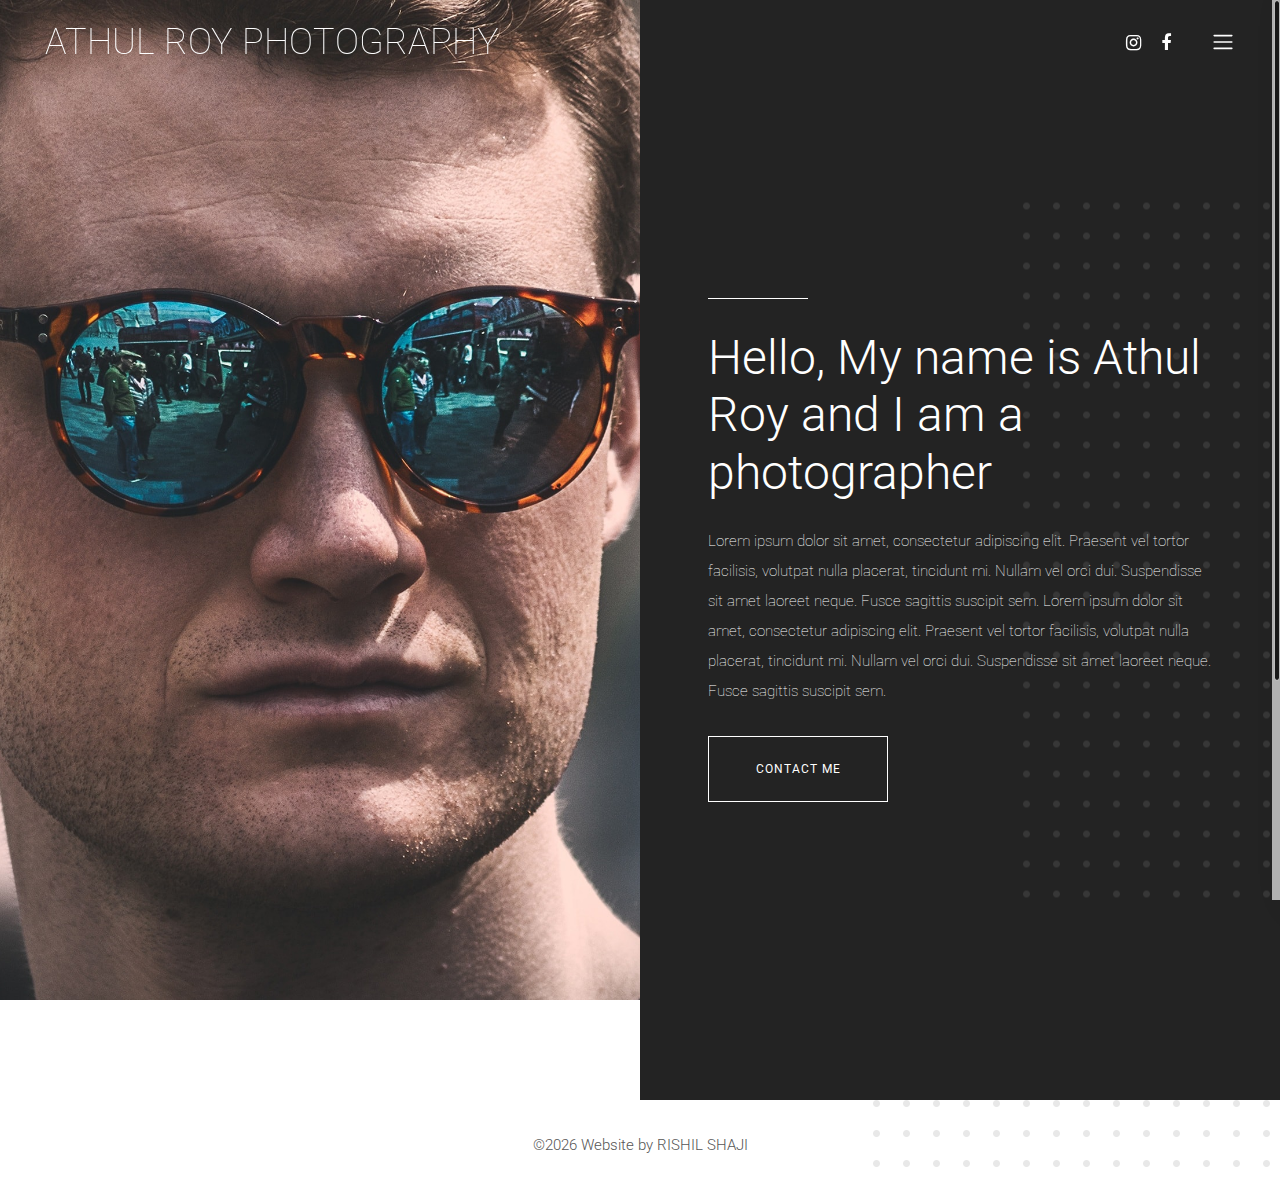
==== about-me.html @ 59db401e "first commit" ====
<!DOCTYPE html>
<html lang="en">

<head>
    <meta charset="UTF-8">
    <meta name="description" content="">
    <meta http-equiv="X-UA-Compatible" content="IE=edge">
    <meta name="viewport" content="width=device-width, initial-scale=1, shrink-to-fit=no">
    <!-- The above 4 meta tags *must* come first in the head; any other head content must come *after* these tags -->

    <!-- Title  -->
    <title>ATHUL ROY PHOTOGRAPHY</title>

    <!-- Favicon  -->
    <link rel="icon" href="img/core-img/favicon.ico">

    <!-- Style CSS -->
    <link rel="stylesheet" href="style.css">

</head>

<body>
    <!-- Preloader Start -->
    <div id="preloader">
        <div class="preload-content">
            <div id="sonar-load"></div>
        </div>
    </div>
    <!-- Preloader End -->

    <!-- ***** Main Menu Area Start ***** -->
    <div class="mainMenu d-flex align-items-center justify-content-between">
        <!-- Close Icon -->
        <div class="closeIcon">
            <i class="ti-close" aria-hidden="true"></i>
        </div>
        <!-- Logo Area -->
        <div class="logo-area">
            <a href="index.html">ATHUL ROY PHOTOGRAPHY</a>
        </div>
        <!-- Nav -->
        <div class="sonarNav">
            <nav>
                <ul>
                    <li class="nav-item active">
                        <a class="nav-link" href="index.html">Home</a>
                    </li>
                    <li class="nav-item">
                        <a class="nav-link" href="about-me.html">About Me</a>
                    </li>
                    <li class="nav-item">
                        <a class="nav-link" href="services.html">Services</a>
                    </li>
                    <li class="nav-item">
                        <a class="nav-link" href="portfolio.html">Portfolio</a>
                    </li>
                    <li class="nav-item">
                        <a class="nav-link" href="contact.html">Contact</a>
                    </li>
                </ul>
            </nav>
        </div>
        <!-- Copwrite Text -->
        <div class="copywrite-text">
            <p>
                &copy;<script>document.write(new Date().getFullYear());</script> Website by <a href="https://www.instagram.com/rishilshaji/" target="_blank">RISHIL SHAJI</a>
</p>
        </div>
    </div>
    <!-- ***** Main Menu Area End ***** -->

    <!-- ***** Header Area Start ***** -->
    <header class="header-area">
        <div class="container-fluid">
            <div class="row">
                <div class="col-12">
                    <div class="menu-area d-flex justify-content-between">
                        <!-- Logo Area  -->
                        <div class="logo-area">
                            <a href="index.html">ATHUL ROY PHOTOGRAPHY</a>
                        </div>

                        <div class="menu-content-area d-flex align-items-center">
                            <!-- Header Social Area -->
                            <div class="header-social-area d-flex align-items-center">
                                <a href="#" data-toggle="tooltip" data-placement="bottom" title="Instagram"><i class="fa fa-instagram" aria-hidden="true"></i></a>
                                <a href="#" data-toggle="tooltip" data-placement="bottom" title="Facebook"><i class="fa fa-facebook" aria-hidden="true"></i></a>
                            </div>
                            <!-- Menu Icon -->
                            <span class="navbar-toggler-icon" id="menuIcon"></span>
                        </div>
                    </div>
                </div>
            </div>
        </div>
    </header>
    <!-- ***** Header Area End ***** -->

    <!-- ***** Hero Area Start ***** -->
    <div class="hero-area d-flex align-items-center">
        <!-- Back End Content -->
        <div class="backEnd-content">
            <img class="dots" src="img/core-img/dots.png" alt="">
        </div>

        <!-- Hero Thumbnail -->
        <div class="hero-thumbnail aboutUs equalize bg-img" style="background-image: url(img/bg-img/about.jpg);"></div>
        
        <!-- Hero Content -->
        <div class="hero-content aboutUs equalize">
            <div class="container-fluid h-100">
                <div class="row h-100 align-items-center justify-content-center">
                    <div class="col-12 col-md-10">
                        <div class="line"></div>
                        <h2>Hello, My name is Athul Roy  and I am a photographer</h2>
                        <p>Lorem ipsum dolor sit amet, consectetur adipiscing elit. Praesent vel tortor facilisis, volutpat nulla placerat, tincidunt mi. Nullam vel orci dui. Suspendisse sit amet laoreet neque. Fusce sagittis suscipit sem. Lorem ipsum dolor sit amet, consectetur adipiscing elit. Praesent vel tortor facilisis, volutpat nulla placerat, tincidunt mi. Nullam vel orci dui. Suspendisse sit amet laoreet neque. Fusce sagittis suscipit sem.</p>
                        <a href="#" class="btn sonar-btn white-btn">contact me</a>
                    </div>
                </div>
            </div>
        </div>
    </div>
    <!-- ***** Hero Area End ***** -->

    <!-- ***** Footer Area Start ***** -->
    <footer class="footer-area">
        <!-- back end content -->
        <div class="backEnd-content">
            <img class="dots" src="img/core-img/dots.png" alt="">
        </div>

        <div class="container">
            <div class="row">
                <div class="col-12">
                    <!-- Copywrite Text -->
                    <div class="copywrite-text">
                        <p>
                            &copy;<script>document.write(new Date().getFullYear());</script> Website by <a href="https://www.instagram.com/rishilshaji/" target="_blank">RISHIL SHAJI</a>
</p>
                    </div>
                </div>
            </div>
        </div>
    </footer>
    <!-- ***** Footer Area End ***** -->

    <!-- jQuery (Necessary for All JavaScript Plugins) -->
    <script src="js/jquery/jquery-2.2.4.min.js"></script>
    <!-- Popper js -->
    <script src="js/popper.min.js"></script>
    <!-- Bootstrap js -->
    <script src="js/bootstrap.min.js"></script>
    <!-- Plugins js -->
    <script src="js/plugins.js"></script>
    <!-- Active js -->
    <script src="js/active.js"></script>

</body>

</html>
---- style.css ----
/* [ -- Master Stylesheet -- ] */
/* ----------------------------------------------------------
:: Template Name: Sonar - Photography Template
:: Author: Colorlib
:: Author URL: https://colorlib.com
:: Version: 1.0
:: Created: March 09, 2018
:: Last Updated: March 09, 2018
---------------------------------------------------------- */
/* Variables */
/* mixin */
/* :: Import Fonts */
@import url("https://fonts.googleapis.com/css?family=Roboto:100,300,400,500,700");
/* :: Import All CSS */
@import url(css/bootstrap.min.css);
@import url(css/animate.css);
@import url(css/owl.carousel.css);
@import url(css/magnific-popup.css);
@import url(css/font-awesome.min.css);
@import url(css/themify-icons.css);
/* :: Base CSS */
* {
  margin: 0;
  padding: 0; }

body {
  font-family: "Roboto", sans-serif; }

h1,
h2,
h3,
h4,
h5,
h6 {
  color: #2f2f2f;
  font-weight: 300; }

p {
  color: #565656;
  font-size: 15px;
  line-height: 2;
  font-weight: 100; }

a {
  -webkit-transition-duration: 500ms;
  transition-duration: 500ms;
  text-decoration: none;
  outline: none;
  font-size: 14px;
  font-weight: 700; }
  a:hover, a:focus {
    -webkit-transition-duration: 500ms;
    transition-duration: 500ms;
    text-decoration: none;
    outline: none;
    font-size: 12px;
    font-weight: 400; }

#preloader {
  display: -webkit-box;
  display: -ms-flexbox;
  display: flex;
  -webkit-box-align: center;
  -ms-flex-align: center;
  -ms-grid-row-align: center;
  align-items: center;
  -webkit-box-pack: center;
  -ms-flex-pack: center;
  justify-content: center;
  background-color: #232323;
  position: fixed;
  width: 100%;
  height: 100%;
  z-index: 1000000; }

#sonar-load {
  width: 70px;
  height: 70px;
  border-radius: 50%;
  border: 3px;
  border-style: solid;
  border-color: transparent;
  border-top-color: #f8f5f5;
  -webkit-animation: sonar 2400ms linear infinite;
  animation: sonar 2400ms linear infinite;
  z-index: 999; }
  #sonar-load:before {
    content: "";
    position: absolute;
    top: 7.5px;
    left: 7.5px;
    right: 7.5px;
    bottom: 7.5px;
    border-radius: 50%;
    border: 3px;
    border-style: solid;
    border-color: transparent;
    border-top-color: #f8f5f5;
    -webkit-animation: sonar 2700ms linear infinite;
    animation: sonar 2700ms linear infinite; }
  #sonar-load:after {
    content: "";
    position: absolute;
    top: 20px;
    left: 20px;
    right: 20px;
    bottom: 20px;
    border-radius: 50%;
    border: 3px;
    border-style: solid;
    border-color: transparent;
    border-top-color: #f8f5f5;
    -webkit-animation: sonar 1800ms linear infinite;
    animation: sonar 1800ms linear infinite; }

@-webkit-keyframes sonar {
  0% {
    -webkit-transform: rotate(0deg);
    transform: rotate(0deg); }
  100% {
    -webkit-transform: rotate(360deg);
    transform: rotate(360deg); } }
@keyframes sonar {
  0% {
    -webkit-transform: rotate(0deg);
    transform: rotate(0deg); }
  100% {
    -webkit-transform: rotate(360deg);
    transform: rotate(360deg); } }
ul,
ol {
  margin: 0; }
  ul li,
  ol li {
    list-style: none; }

img {
  height: auto;
  max-width: 100%; }

.sonar-table {
  display: table;
  z-index: 9;
  position: absolute;
  width: 100%;
  height: 100%;
  margin: 0; }

.sonar-table-cell {
  display: table-cell;
  vertical-align: middle; }

.mt-15 {
  margin-top: 15px; }

.mt-30 {
  margin-top: 30px; }

.mt-50 {
  margin-top: 50px; }

.mt-70 {
  margin-top: 70px; }

.mt-100 {
  margin-top: 100px; }

.mb-15 {
  margin-bottom: 15px; }

.mb-30 {
  margin-bottom: 30px; }

.mb-50 {
  margin-bottom: 50px; }

.ml-15 {
  margin-left: 15px; }

.ml-30 {
  margin-left: 30px; }

.mr-15 {
  margin-right: 15px; }

.mr-30 {
  margin-right: 30px; }

.mb-70 {
  margin-bottom: 70px; }

.mb-100 {
  margin-bottom: 100px; }

.mt-230 {
  margin-top: 230px; }
  @media only screen and (max-width: 767px) {
    .mt-230 {
      margin-top: 100px; } }

.bg-img {
  background-position: center center;
  background-size: cover;
  background-repeat: no-repeat; }

.bg-transparent {
  background-color: transparent; }

.font-bold {
  font-weight: 700; }

.font-light {
  font-weight: 300; }

.height-500 {
  height: 500px !important; }

.height-600 {
  height: 600px !important; }

.height-700 {
  height: 700px !important; }

.height-800 {
  height: 800px !important; }

.mfp-wrap {
  z-index: 100000; }

.mfp-image-holder .mfp-close,
.mfp-iframe-holder .mfp-close {
  color: #ffffff;
  right: -30px;
  padding-right: 0;
  width: 30px;
  height: 30px;
  line-height: 25px;
  text-align: center;
  border: 2px solid #ffffff;
  border-radius: 50%;
  top: 10px; }

#scrollUp {
  background-color: #232323;
  border-radius: 50%;
  bottom: 60px;
  right: 60px;
  box-shadow: 0 2px 6px 0 rgba(0, 0, 0, 0.3);
  color: #ffffff;
  font-size: 30px;
  height: 70px;
  text-align: center;
  width: 70px;
  line-height: 66px;
  -webkit-transition-duration: 500ms;
  transition-duration: 500ms; }
  #scrollUp:hover {
    background-color: #192a56; }
  @media only screen and (min-width: 768px) and (max-width: 991px) {
    #scrollUp {
      bottom: 30px;
      right: 30px;
      height: 50px;
      width: 50px;
      line-height: 46px; } }
  @media only screen and (max-width: 767px) {
    #scrollUp {
      bottom: 30px;
      right: 30px;
      height: 50px;
      width: 50px;
      line-height: 46px; } }

.section-padding-100 {
  padding: 100px 0; }

.section-padding-50 {
  padding: 50px 0; }

.section-padding-50-0 {
  padding: 50px 0 0 0; }

.section-padding-100-70 {
  padding: 100px 0 70px; }

.section-padding-100-50 {
  padding: 100px 0 50px; }

.section-padding-100-0 {
  padding: 100px 0 0; }

.section-padding-0-100 {
  padding: 0 0 100px; }

.section-padding-100-20 {
  padding: 100px 0 20px 0; }

.bg-gray {
  background-color: #f8f5f5; }

.nicescroll-rails {
  z-index: 999999 !important; }

.section-heading {
  text-align: center;
  margin-bottom: 80px;
  position: relative;
  z-index: 1; }
  .section-heading .line {
    width: 100px;
    height: 1px;
    background-color: #232323;
    margin-bottom: 30px;
    display: block; }
  .section-heading h2 {
    font-size: 48px;
    margin-bottom: 0;
    font-weight: 100;
    line-height: 1.5; }
    .section-heading h2 span {
      font-weight: 400; }
    @media only screen and (min-width: 768px) and (max-width: 991px) {
      .section-heading h2 {
        font-size: 36px; } }
    @media only screen and (max-width: 767px) {
      .section-heading h2 {
        font-size: 30px; } }

.sonar-btn {
  position: relative;
  z-index: 1;
  min-width: 180px;
  height: 66px;
  border: 1px solid;
  border-color: #2f2f2f;
  text-transform: uppercase;
  color: #2f2f2f;
  font-size: 12px;
  letter-spacing: 1px;
  border-radius: 0;
  line-height: 64px;
  padding: 0;
  background-color: #ffffff; }
  .sonar-btn:hover, .sonar-btn:focus {
    background-color: #2f2f2f;
    font-size: 12px;
    color: #ffffff; }
  .sonar-btn.white-btn {
    border-color: #ffffff;
    color: #ffffff;
    background-color: transparent; }
    .sonar-btn.white-btn:hover, .sonar-btn.white-btn:focus {
      background-color: #ffffff;
      color: #2f2f2f; }
  .sonar-btn.btn-2 {
    background-color: #2f2f2f;
    font-size: 12px;
    color: #ffffff; }
  .sonar-btn.btn-3 {
    background-color: #232323;
    color: #ffffff; }
    .sonar-btn.btn-3::before {
      position: absolute;
      width: 100%;
      height: 100%;
      background-color: transparent;
      border: 1px solid;
      border-color: #232323;
      right: -6px;
      bottom: -6px;
      content: '';
      z-index: -100; }
    .sonar-btn.btn-3:hover, .sonar-btn.btn-3:focus {
      background-color: #232323;
      color: #ffffff; }

.bg-overlay {
  position: relative;
  z-index: 1; }
  .bg-overlay::after {
    position: absolute;
    z-index: -1;
    top: 0;
    left: 0;
    width: 100%;
    height: 100%;
    background-color: #2f2f2f;
    opacity: 0.85;
    content: ''; }

.bg-overlay-black {
  position: relative;
  z-index: 1; }
  .bg-overlay-black::after {
    position: absolute;
    z-index: 1;
    top: 0;
    left: 0;
    width: 100%;
    height: 100%;
    background-color: #000;
    opacity: 0.85;
    content: ''; }

.bg-overlay-white {
  position: relative;
  z-index: 1; }
  .bg-overlay-white::after {
    position: absolute;
    z-index: -2;
    top: 0;
    left: 0;
    width: 100%;
    height: 100%;
    background-color: rgba(230, 241, 255, 0.5);
    content: ''; }

.slide-background-overlay {
  position: relative;
  z-index: 1;
  bottom: 0;
  left: 0;
  width: 100%;
  height: 60%; }
  .slide-background-overlay::after {
    content: '';
    position: absolute;
    height: 60%;
    width: 100%;
    z-index: -1;
    bottom: 0;
    left: 0;
    background: rgba(0, 0, 0, 0.9);
    background: -webkit-linear-gradient(bottom, rgba(0, 0, 0, 0.9) 0%, rgba(0, 0, 0, 0.1) 90%, rgba(0, 0, 0, 0) 100%);
    background: linear-gradient(to top, rgba(0, 0, 0, 0.9) 0%, rgba(0, 0, 0, 0.1) 90%, rgba(0, 0, 0, 0) 100%); }

.grids {
  position: fixed;
  width: 100%;
  height: 100%;
  z-index: -1; }
  .grids div {
    width: 1px;
    height: 100%;
    background-color: #e0e3e4; }
    .grids div:nth-child(5) {
      background-color: #bababa; }
    .grids div:first-child, .grids div:last-child {
      background-color: transparent; }

/* :: Header Area CSS */
.header-area {
  position: fixed;
  z-index: 995;
  top: 0;
  left: 0;
  width: 100%;
  height: auto;
  -webkit-transition-duration: 500ms;
  transition-duration: 500ms;
  background-color: transparent;
  padding: 15px 30px; }
  .header-area .logo-area a {
    color: #ffffff;
    font-size: 36px;
    font-weight: 100; }
    @media only screen and (max-width: 767px) {
      .header-area .logo-area a {
        font-size: 24px; } }
  .header-area .menu-content-area .header-social-area {
    margin-right: 30px; }
    .header-area .menu-content-area .header-social-area a {
      font-size: 18px;
      padding: 0 10px;
      color: #ffffff; }
      @media only screen and (max-width: 767px) {
        .header-area .menu-content-area .header-social-area a {
          padding: 0 5px;
          font-size: 14px; } }
    @media only screen and (max-width: 767px) {
      .header-area .menu-content-area .header-social-area {
        margin-right: 15px; } }
  .header-area.sticky {
    background-color: #232323; }
  @media only screen and (max-width: 767px) {
    .header-area {
      padding: 10px 0; } }

.navbar-toggler-icon {
  background-image: url("data:image/svg+xml;charset=utf8,%3Csvg viewBox='0 0 30 30' xmlns='http://www.w3.org/2000/svg'%3E%3Cpath stroke='rgba(255, 255, 255, 1)' stroke-width='2' stroke-linecap='round' stroke-miterlimit='10' d='M4 7h22M4 15h22M4 23h22'/%3E%3C/svg%3E");
  cursor: pointer; }

.mainMenu {
  position: fixed;
  width: 480px;
  height: 100%;
  top: 0;
  right: -500px;
  background-color: #232323;
  z-index: 99999;
  text-align: center;
  -webkit-box-orient: vertical;
  -webkit-box-direction: normal;
  -ms-flex-direction: column;
  flex-direction: column;
  padding: 50px 15px;
  -webkit-transition-duration: 800ms;
  transition-duration: 800ms;
  box-shadow: 0 0 40px rgba(0, 0, 0, 0.2); }
  .mainMenu .closeIcon {
    position: absolute;
    right: 50px;
    top: 50px;
    z-index: 9;
    color: #ffffff;
    font-size: 20px;
    cursor: pointer;
    -webkit-transition-duration: 750ms;
    transition-duration: 750ms; }
    .mainMenu .closeIcon:hover {
      -webkit-transform: rotate(180deg);
      transform: rotate(180deg); }
    @media only screen and (max-width: 767px) {
      .mainMenu .closeIcon {
        right: 30px;
        top: 30px; } }
  .mainMenu .logo-area a {
    color: #ffffff;
    font-size: 30px;
    display: block;
    font-weight: 100; }
    @media only screen and (max-width: 767px) {
      .mainMenu .logo-area a {
        font-size: 24px; } }
  .mainMenu .copywrite-text p {
    margin-bottom: 0;
    color: #ffffff; }
    @media only screen and (max-width: 767px) {
      .mainMenu .copywrite-text p {
        font-size: 14px; } }
  .mainMenu .copywrite-text a {
    font-weight: 100;
    color: #ffffff; }
    .mainMenu .copywrite-text a:hover, .mainMenu .copywrite-text a:focus {
      font-size: 14px; }
  .mainMenu .nav-link {
    color: #ffffff;
    font-size: 18px;
    position: relative;
    z-index: 1;
    font-weight: 300;
    padding: 12px 15px; }
    @media only screen and (max-width: 767px) {
      .mainMenu .nav-link {
        font-size: 14px;
        padding: 10px; } }
    .mainMenu .nav-link::after {
      content: '';
      bottom: 0;
      width: 30px;
      height: 1px;
      background-color: rgba(255, 255, 255, 0.5);
      left: 50%;
      -webkit-transform: translateX(-50%);
      transform: translateX(-50%);
      position: absolute;
      z-index: 5;
      -webkit-transition-duration: 500ms;
      transition-duration: 500ms; }
    .mainMenu .nav-link:hover::after, .mainMenu .nav-link:focus::after {
      width: 70px;
      background-color: white; }
  @media only screen and (min-width: 992px) and (max-width: 1199px) {
    .mainMenu {
      padding: 30px 15px; } }
  @media only screen and (min-width: 768px) and (max-width: 991px) {
    .mainMenu {
      padding: 30px 15px; } }
  @media only screen and (max-width: 767px) {
    .mainMenu {
      padding: 15px;
      width: 300px; } }

/* :: Menu Open CSS */
.menu-open .mainMenu {
  right: 0; }

/* :: Hero Slides Area CSS */
.hero-slides .single-hero-slide {
  height: 950px;
  position: relative;
  z-index: 1;
  padding: 0 40px 100px;
  -webkit-transition-duration: 800ms;
  transition-duration: 800ms;
  overflow: visible;
  cursor: pointer; }
  .hero-slides .single-hero-slide .hero-slides-content {
    position: relative;
    z-index: 1;
    -webkit-transform: translateY(75%);
    transform: translateY(75%);
    -webkit-transition-duration: 800ms;
    transition-duration: 800ms;
    bottom: 0; }
    .hero-slides .single-hero-slide .hero-slides-content .line {
      width: 100px;
      height: 1px;
      background-color: #ffffff;
      margin-bottom: 30px;
      display: block; }
    .hero-slides .single-hero-slide .hero-slides-content h2 {
      color: #ffffff;
      font-weight: 100; }
    .hero-slides .single-hero-slide .hero-slides-content p {
      color: #ffffff;
      margin-bottom: 0;
      -webkit-transition-duration: 500ms;
      transition-duration: 500ms;
      margin-top: 140px; }
  .hero-slides .single-hero-slide:hover .hero-slides-content {
    -webkit-transform: translateY(0%);
    transform: translateY(0%); }
  .hero-slides .single-hero-slide:hover p {
    margin-top: 40px; }
  @media only screen and (min-width: 992px) and (max-width: 1199px) {
    .hero-slides .single-hero-slide {
      height: 800px; } }
  @media only screen and (min-width: 768px) and (max-width: 991px) {
    .hero-slides .single-hero-slide {
      height: 700px; } }
  @media only screen and (max-width: 767px) {
    .hero-slides .single-hero-slide {
      height: 550px; } }
.hero-slides .owl-dots {
  position: absolute;
  left: 50px;
  bottom: 50px; }
  .hero-slides .owl-dots .owl-dot {
    width: 8px;
    height: 8px;
    border: 1px solid #6a6a67;
    margin: 0 5px;
    border-radius: 50%;
    display: inline-block; }
    .hero-slides .owl-dots .owl-dot.active {
      border: 1px solid #ffffff;
      background-color: #ffffff; }

/* :: Portfolio Area CSS */
.portfolio-area {
  overflow-x: hidden; }
  .portfolio-area .portfolio-title h2 {
    font-size: 56px;
    text-align: center;
    font-weight: 100; }
    .portfolio-area .portfolio-title h2 span {
      font-weight: 400; }
    @media only screen and (min-width: 768px) and (max-width: 991px) {
      .portfolio-area .portfolio-title h2 {
        font-size: 36px; } }
    @media only screen and (max-width: 767px) {
      .portfolio-area .portfolio-title h2 {
        font-size: 30px; } }

.single-portfolio-item {
  position: relative;
  z-index: 1; }
  .single-portfolio-item .backend-content .dots {
    position: absolute;
    z-index: -1;
    top: -100px;
    left: -150px; }
  .single-portfolio-item .backend-content h2 {
    position: absolute;
    font-size: 230px;
    color: #f0f0f0;
    z-index: -10;
    top: -170px;
    right: 40%; }
    @media only screen and (min-width: 992px) and (max-width: 1199px) {
      .single-portfolio-item .backend-content h2 {
        font-size: 170px;
        top: -120px; } }
    @media only screen and (min-width: 768px) and (max-width: 991px) {
      .single-portfolio-item .backend-content h2 {
        font-size: 80px;
        top: -50px; } }
    @media only screen and (max-width: 767px) {
      .single-portfolio-item .backend-content h2 {
        font-size: 80px;
        top: -50px; } }
  .single-portfolio-item .portfolio-meta {
    padding-top: 30px; }
    .single-portfolio-item .portfolio-meta p {
      font-weight: 500;
      font-size: 14px;
      margin-bottom: 5px; }
    .single-portfolio-item .portfolio-meta h2 {
      font-size: 30px; }
      @media only screen and (max-width: 767px) {
        .single-portfolio-item .portfolio-meta h2 {
          font-size: 24px; } }
  .single-portfolio-item.portfolio-item-2 .backend-content .dots {
    position: absolute;
    z-index: -1;
    top: 0;
    left: auto;
    right: -150px; }
  .single-portfolio-item.portfolio-item-3 .backend-content .dots {
    top: 0;
    left: -200px;
    right: auto;
    -webkit-transform: rotate(90deg);
    transform: rotate(90deg); }
  .single-portfolio-item.portfolio-item-3 .backend-content h2 {
    top: -180px;
    left: 30%;
    right: auto; }
    @media only screen and (min-width: 992px) and (max-width: 1199px) {
      .single-portfolio-item.portfolio-item-3 .backend-content h2 {
        top: -130px; } }
    @media only screen and (min-width: 768px) and (max-width: 991px) {
      .single-portfolio-item.portfolio-item-3 .backend-content h2 {
        top: -90px;
        font-size: 100px; } }
    @media only screen and (max-width: 767px) {
      .single-portfolio-item.portfolio-item-3 .backend-content h2 {
        top: -70px; } }
  @media only screen and (max-width: 767px) {
    .single-portfolio-item.portfolio-item-3 {
      margin-bottom: 100px; } }
  .single-portfolio-item.portfolio-item-4 {
    top: -220px; }
    .single-portfolio-item.portfolio-item-4 .backend-content .dots {
      top: auto;
      bottom: -130px;
      left: 70%;
      right: auto;
      -webkit-transform: rotate(90deg);
      transform: rotate(90deg); }
    @media only screen and (max-width: 767px) {
      .single-portfolio-item.portfolio-item-4 {
        top: 0;
        margin-bottom: 100px; } }
  .single-portfolio-item.portfolio-item-5 {
    top: -450px;
    height: 0; }
    @media only screen and (max-width: 767px) {
      .single-portfolio-item.portfolio-item-5 {
        top: 0;
        height: auto;
        margin-bottom: 100px; } }
    @media only screen and (min-width: 768px) and (max-width: 991px) {
      .single-portfolio-item.portfolio-item-5 {
        top: -230px; } }
  .single-portfolio-item.portfolio-item-6 {
    top: 0;
    height: 0; }
    @media only screen and (max-width: 767px) {
      .single-portfolio-item.portfolio-item-6 {
        height: auto;
        margin-bottom: 100px; } }
  .single-portfolio-item.portfolio-item-7 {
    margin-top: 50px; }
    .single-portfolio-item.portfolio-item-7 .backend-content .dots {
      position: absolute;
      z-index: -1;
      top: auto;
      bottom: 0;
      left: auto;
      right: -150px; }
    .single-portfolio-item.portfolio-item-7 .backend-content h2 {
      top: -180px;
      left: 30%;
      right: auto; }
      @media only screen and (min-width: 992px) and (max-width: 1199px) {
        .single-portfolio-item.portfolio-item-7 .backend-content h2 {
          top: -100px; } }
      @media only screen and (max-width: 767px) {
        .single-portfolio-item.portfolio-item-7 .backend-content h2 {
          top: -60px; } }

/* :: Call to Action Area CSS */
.call-to-action-content {
  text-align: center; }
  .call-to-action-content h2 {
    font-weight: 100;
    font-size: 72px;
    margin-bottom: 15px; }
    @media only screen and (min-width: 992px) and (max-width: 1199px) {
      .call-to-action-content h2 {
        font-size: 55px; } }
    @media only screen and (min-width: 768px) and (max-width: 991px) {
      .call-to-action-content h2 {
        font-size: 36px; } }
    @media only screen and (max-width: 767px) {
      .call-to-action-content h2 {
        font-size: 30px; } }
  .call-to-action-content h5 {
    font-size: 48px;
    margin-bottom: 0; }
    @media only screen and (min-width: 768px) and (max-width: 991px) {
      .call-to-action-content h5 {
        font-size: 30px; } }
    @media only screen and (max-width: 767px) {
      .call-to-action-content h5 {
        font-size: 24px; } }

.sonar-call-to-action-area {
  position: relative;
  z-index: 1;
  overflow: hidden; }
  .sonar-call-to-action-area .backEnd-content h2 {
    position: absolute;
    font-size: 230px;
    color: #f0f0f0;
    z-index: -1;
    top: -30px;
    left: -3%; }
    @media only screen and (min-width: 992px) and (max-width: 1199px) {
      .sonar-call-to-action-area .backEnd-content h2 {
        font-size: 170px;
        top: 0; } }
    @media only screen and (min-width: 768px) and (max-width: 991px) {
      .sonar-call-to-action-area .backEnd-content h2 {
        font-size: 150px;
        top: 0; } }
    @media only screen and (max-width: 767px) {
      .sonar-call-to-action-area .backEnd-content h2 {
        font-size: 100px; } }

/* :: Footer CSS */
.footer-area {
  position: relative;
  z-index: 1;
  overflow: hidden; }
  .footer-area .copywrite-text {
    padding: 30px;
    text-align: center; }
    .footer-area .copywrite-text p {
      font-weight: 300;
      margin-bottom: 0; }
    .footer-area .copywrite-text a {
      color: #565656;
      font-weight: 300;
      font-size: 15px; }
      .footer-area .copywrite-text a:hover, .footer-area .copywrite-text a:focus {
        font-size: 15px; }
  .footer-area .backEnd-content .dots {
    position: absolute;
    right: -50px;
    top: 0;
    z-index: -1; }
  .footer-area .backEnd-content h2 {
    position: absolute;
    font-size: 230px;
    color: #f0f0f0;
    z-index: -1;
    top: -50px;
    left: -50px; }
    @media only screen and (min-width: 992px) and (max-width: 1199px) {
      .footer-area .backEnd-content h2 {
        font-size: 170px; } }
    @media only screen and (min-width: 768px) and (max-width: 991px) {
      .footer-area .backEnd-content h2 {
        font-size: 120px;
        top: 0; } }
    @media only screen and (max-width: 767px) {
      .footer-area .backEnd-content h2 {
        font-size: 80px;
        top: 0;
        left: -30px; } }

/* :: Hero Area CSS */
.hero-area {
  background-color: #232323;
  position: relative;
  z-index: 1;
  overflow: hidden;
  -ms-flex-wrap: wrap;
  flex-wrap: wrap; }
  .hero-area .backEnd-content .dots {
    position: absolute;
    right: -200px;
    top: 50%;
    z-index: -2;
    opacity: 0.1;
    -webkit-transform: translateY(-50%);
    transform: translateY(-50%); }
  .hero-area .hero-thumbnail,
  .hero-area .hero-content {
    -webkit-box-flex: 0;
    -ms-flex: 0 0 50%;
    flex: 0 0 50%;
    min-width: 50%;
    position: relative;
    z-index: 1; }
    @media only screen and (max-width: 767px) {
      .hero-area .hero-thumbnail,
      .hero-area .hero-content {
        -webkit-box-flex: 0;
        -ms-flex: 0 0 100%;
        flex: 0 0 100%;
        min-width: 100%; } }
  .hero-area .hero-content {
    height: 880px;
    padding: 100px 0; }
    .hero-area .hero-content .line {
      width: 100px;
      height: 1px;
      background-color: #ffffff;
      margin-bottom: 30px;
      display: block; }
    .hero-area .hero-content h2 {
      color: #ffffff;
      font-size: 48px;
      margin-bottom: 25px; }
      @media only screen and (min-width: 992px) and (max-width: 1199px) {
        .hero-area .hero-content h2 {
          font-size: 40px; } }
      @media only screen and (min-width: 768px) and (max-width: 991px) {
        .hero-area .hero-content h2 {
          font-size: 30px; } }
      @media only screen and (max-width: 767px) {
        .hero-area .hero-content h2 {
          font-size: 30px; } }
    .hero-area .hero-content p {
      color: #ffffff;
      margin-bottom: 30px; }
    .hero-area .hero-content.aboutUs {
      height: 1100px; }
      @media only screen and (max-width: 767px) {
        .hero-area .hero-content.aboutUs {
          height: auto; } }
    @media only screen and (max-width: 767px) {
      .hero-area .hero-content {
        height: auto; } }
  .hero-area .hero-thumbnail.aboutUs::before {
    position: absolute;
    width: 100%;
    height: 100px;
    bottom: 0;
    left: 0;
    background-color: #ffffff;
    content: '';
    z-index: 1; }
    @media only screen and (max-width: 767px) {
      .hero-area .hero-thumbnail.aboutUs::before {
        display: none; } }
  @media only screen and (max-width: 767px) {
    .hero-area .hero-thumbnail {
      height: 400px; } }

/* :: Service Area CSS */
.single-services-area {
  position: relative;
  z-index: 1;
  margin-bottom: 50px; }
  .single-services-area img {
    margin-bottom: 20px; }
  .single-services-area h4 {
    font-size: 28px;
    margin-bottom: 40px; }
  .single-services-area p {
    margin-bottom: 0; }

/* :: Testimonials Area CSS */
.sonar-testimonials-area {
  position: relative;
  z-index: 1;
  padding: 70px 0;
  margin: 0 50px; }
  .sonar-testimonials-area::before {
    position: absolute;
    width: 20%;
    height: 100%;
    left: 0;
    top: 0;
    background-color: #ffffff;
    content: ''; }
  .sonar-testimonials-area .testimonial-content {
    padding: 100px 80px 100px 200px;
    position: relative;
    z-index: 1;
    left: -15px;
    box-shadow: -10px 10px 40px rgba(0, 0, 0, 0.15); }
    @media only screen and (min-width: 992px) and (max-width: 1199px) {
      .sonar-testimonials-area .testimonial-content {
        padding: 100px 80px 100px 130px; } }
    @media only screen and (max-width: 767px) {
      .sonar-testimonials-area .testimonial-content {
        padding: 50px 15px 50px 15px; } }
  .sonar-testimonials-area .single-tes-slide p {
    margin-bottom: 40px;
    font-style: italic; }
  .sonar-testimonials-area .single-tes-slide h6 {
    margin-bottom: 0;
    font-style: italic; }
  .sonar-testimonials-area .owl-dots {
    position: absolute;
    top: 0;
    left: -100px;
    z-index: 10;
    -webkit-transform: translateY(-50%);
    transform: translateY(-50%); }
    .sonar-testimonials-area .owl-dots .owl-dot {
      width: 8px;
      height: 8px;
      border: 1px solid #6a6a67;
      border-radius: 50%;
      margin: 8px 0;
      display: block; }
      .sonar-testimonials-area .owl-dots .owl-dot.active {
        border-color: #232323;
        background-color: #232323; }
    @media only screen and (min-width: 992px) and (max-width: 1199px) {
      .sonar-testimonials-area .owl-dots {
        top: 20%; } }
    @media only screen and (min-width: 768px) and (max-width: 991px) {
      .sonar-testimonials-area .owl-dots {
        top: 30%; } }
    @media only screen and (max-width: 767px) {
      .sonar-testimonials-area .owl-dots {
        display: none; } }
  @media only screen and (max-width: 767px) {
    .sonar-testimonials-area {
      margin: 0 15px; } }

/* :: Portfolio Area CSS */
.sonar-projects-area {
  position: relative;
  z-index: 1;
  padding: 100px 35px 50px; }
  .sonar-projects-area .single_gallery_item {
    position: relative;
    z-index: 1;
    margin-bottom: 50px; }
    .sonar-projects-area .single_gallery_item .gallery-content {
      padding-top: 30px; }
      .sonar-projects-area .single_gallery_item .gallery-content h4 {
        margin-bottom: 10px; }
        @media only screen and (max-width: 767px) {
          .sonar-projects-area .single_gallery_item .gallery-content h4 {
            font-size: 20px; } }
      .sonar-projects-area .single_gallery_item .gallery-content p {
        margin-bottom: 0; }

.sonar-portfolio-menu {
  position: absolute;
  bottom: 40px;
  right: 0;
  width: 50%;
  z-index: 100; }
  .sonar-portfolio-menu .btn {
    padding: 5px 0;
    border: none;
    border-bottom: 2px solid;
    border-color: transparent;
    background-color: transparent;
    color: #ffffff;
    border-radius: 0;
    margin: 0 20px; }
    .sonar-portfolio-menu .btn.active {
      border-color: #ffffff; }
    .sonar-portfolio-menu .btn:hover, .sonar-portfolio-menu .btn:focus {
      box-shadow: none; }
    @media only screen and (min-width: 992px) and (max-width: 1199px) {
      .sonar-portfolio-menu .btn {
        margin: 0 10px; } }
    @media only screen and (min-width: 768px) and (max-width: 991px) {
      .sonar-portfolio-menu .btn {
        margin: 0 5px;
        font-size: 14px; } }
    @media only screen and (max-width: 767px) {
      .sonar-portfolio-menu .btn {
        margin: 0 5px;
        font-size: 14px; } }
  @media only screen and (max-width: 767px) {
    .sonar-portfolio-menu {
      width: 100%;
      bottom: 20px; } }

/* :: Blog Area CSS */
.sonar-blog-area,
.sonar-contact-area {
  position: relative;
  z-index: 1;
  overflow: hidden; }
  .sonar-blog-area .backEnd-content .dots,
  .sonar-contact-area .backEnd-content .dots {
    position: absolute;
    top: -50px;
    right: -200px; }

.single-blog-area {
  position: relative;
  z-index: 1; }
  .single-blog-area .blog-post-thumbnail {
    position: relative;
    z-index: 1; }
    .single-blog-area .blog-post-thumbnail .post-date a {
      position: absolute;
      width: 45px;
      height: auto;
      padding: 15px 10px;
      background-color: #000;
      top: -20px;
      left: 25px;
      font-weight: 100;
      color: #ffffff;
      text-align: center;
      line-height: 2;
      font-size: 15px; }
      .single-blog-area .blog-post-thumbnail .post-date a:hover, .single-blog-area .blog-post-thumbnail .post-date a:focus {
        font-weight: 100;
        font-size: 15px; }
  .single-blog-area .post-content {
    padding-top: 60px; }
    .single-blog-area .post-content .headline {
      font-size: 28px;
      margin-bottom: 5px;
      font-weight: 300;
      color: #2f2f2f; }
      .single-blog-area .post-content .headline:hover, .single-blog-area .post-content .headline:focus {
        font-weight: 300; }
    .single-blog-area .post-content .post-meta {
      margin-bottom: 50px; }
      .single-blog-area .post-content .post-meta a {
        font-size: 12px;
        font-weight: 500;
        color: #2f2f2f; }
        .single-blog-area .post-content .post-meta a:hover, .single-blog-area .post-content .post-meta a:focus {
          font-size: 12px;
          font-weight: 500; }
    .single-blog-area .post-content p {
      margin-bottom: 0; }

.search-widget-area form {
  position: relative;
  z-index: 1; }
  .search-widget-area form input {
    width: 100%;
    height: 42px;
    font-size: 12px;
    font-style: italic;
    border: none;
    border-radius: 0;
    border-bottom: 2px solid #f3f4fa;
    padding: 0 15px;
    background-color: transparent; }
  .search-widget-area form button {
    width: 50px;
    height: 42px;
    background-color: #232323;
    color: #ffffff;
    font-size: 16px;
    border: none;
    position: absolute;
    top: 0;
    right: 0;
    z-index: 10; }

.sonar-catagories-widget-area h6 {
  margin-bottom: 15px; }
.sonar-catagories-widget-area .catagories-menu li a {
  padding: 10px 0 10px 40px;
  font-size: 12px;
  font-weight: 300;
  color: #565656;
  display: block; }

.latest-news-widget-area h6 {
  margin-bottom: 25px; }
.latest-news-widget-area .widget-single-blog-post {
  margin-bottom: 30px; }
  .latest-news-widget-area .widget-single-blog-post .widget-post-content a {
    font-size: 15px;
    color: #2f2f2f;
    margin-bottom: 5px;
    font-weight: 300; }
    .latest-news-widget-area .widget-single-blog-post .widget-post-content a:hover, .latest-news-widget-area .widget-single-blog-post .widget-post-content a:focus {
      font-size: 15px;
      font-weight: 300; }
  .latest-news-widget-area .widget-single-blog-post .widget-post-content p {
    font-size: 12px;
    margin-bottom: 0; }

/* :: Contact Area CSS */
.contact-form h2 {
  font-size: 72px;
  margin-bottom: 15px;
  font-weight: 100; }
  @media only screen and (min-width: 992px) and (max-width: 1199px) {
    .contact-form h2 {
      font-size: 55px; } }
  @media only screen and (min-width: 768px) and (max-width: 991px) {
    .contact-form h2 {
      font-size: 36px; } }
  @media only screen and (max-width: 767px) {
    .contact-form h2 {
      font-size: 30px; } }
.contact-form h4 {
  font-size: 48px;
  margin-bottom: 80px; }
  @media only screen and (min-width: 768px) and (max-width: 991px) {
    .contact-form h4 {
      font-size: 30px; } }
  @media only screen and (max-width: 767px) {
    .contact-form h4 {
      font-size: 24px; } }
.contact-form .form-group {
  margin-bottom: 30px; }
.contact-form .form-control {
  width: 100%;
  height: 60px;
  padding: 0 15px;
  border: none;
  border-bottom: 1px solid;
  border-color: #c0c0c0;
  border-radius: 0;
  font-size: 12px;
  font-style: italic;
  color: #2f2f2f;
  background-color: transparent; }
  .contact-form .form-control:focus, .contact-form .form-control:hover {
    box-shadow: none; }
.contact-form textarea {
  margin-bottom: 50px; }
  .contact-form textarea.form-control {
    height: 220px;
    padding: 15px; }

.map-area {
  position: relative;
  z-index: 1;
  margin: 0 50px; }
  .map-area #googleMap {
    width: 100%;
    height: 540px; }
    @media only screen and (max-width: 767px) {
      .map-area #googleMap {
        height: 400px; } }
  @media only screen and (max-width: 767px) {
    .map-area {
      margin: 0 20px; } }

.map-responsive {
        overflow: hidden;
        padding-bottom: 60%;
        position: relative;
        height: 0;
    }
    
.map-responsive iframe {
        left: 0;
        top: 0;
        height: 100%;
        width: 100%;
        position: absolute;
    }

/* :: About Area CSS */
.sonar-about-us-area {
  position: relative;
  z-index: 1;
  padding: 120px 0;
  overflow: hidden; }
  .sonar-about-us-area::after {
    content: "";
    width: 50%;
    height: 100%;
    top: 0;
    left: 0;
    background-color: #ffffff;
    position: absolute;
    z-index: -5; }
  .sonar-about-us-area.second-part {
    position: relative;
    padding: 120px 0; }
    .sonar-about-us-area.second-part::after {
      content: "";
      width: 50%;
      height: 100%;
      top: 0;
      left: auto;
      right: 0;
      background-color: #ffffff;
      position: absolute;
      z-index: -5; }
  .sonar-about-us-area .about-us-content {
    padding: 15px 100px 100px;
    margin-left: 100px; }
    @media only screen and (min-width: 992px) and (max-width: 1199px) {
      .sonar-about-us-area .about-us-content {
        padding: 15px 30px 100px;
        margin-left: 50px; } }
    @media only screen and (min-width: 768px) and (max-width: 991px) {
      .sonar-about-us-area .about-us-content {
        margin-left: 0; } }
    @media only screen and (max-width: 767px) {
      .sonar-about-us-area .about-us-content {
        margin-left: 0;
        padding: 15px 20px 100px; } }
  .sonar-about-us-area .backEnd-content h2 {
    position: absolute;
    font-size: 230px;
    color: #f0f0f0;
    z-index: -1;
    top: -130px;
    left: -10%; }
    @media only screen and (min-width: 992px) and (max-width: 1199px) {
      .sonar-about-us-area .backEnd-content h2 {
        font-size: 170px;
        top: -90px; } }
    @media only screen and (min-width: 768px) and (max-width: 991px) {
      .sonar-about-us-area .backEnd-content h2 {
        font-size: 100px;
        top: -30px;
        left: -5%; } }
    @media only screen and (max-width: 767px) {
      .sonar-about-us-area .backEnd-content h2 {
        font-size: 60px;
        top: 0; } }
  .sonar-about-us-area.second-part {
    overflow: hidden; }
    .sonar-about-us-area.second-part .about-us-content {
      padding: 100px;
      margin-left: 0;
      margin-right: 100px; }
      @media only screen and (min-width: 992px) and (max-width: 1199px) {
        .sonar-about-us-area.second-part .about-us-content {
          margin-right: 0; } }
      @media only screen and (min-width: 768px) and (max-width: 991px) {
        .sonar-about-us-area.second-part .about-us-content {
          margin-right: 0; } }
      @media only screen and (max-width: 767px) {
        .sonar-about-us-area.second-part .about-us-content {
          margin-right: 0;
          padding: 100px 20px 70px; } }
    .sonar-about-us-area.second-part .backEnd-content h2 {
      top: -100px;
      left: auto;
      right: -50px; }
      @media only screen and (min-width: 768px) and (max-width: 991px) {
        .sonar-about-us-area.second-part .backEnd-content h2 {
          font-size: 100px;
          top: 0;
          left: auto;
          right: 0; } }

/* :: Shortcode Area CSS */
.elements-title h2 {
  text-transform: capitalize;
  font-size: 48px;
  margin-bottom: 100px; }
  @media only screen and (min-width: 768px) and (max-width: 991px) {
    .elements-title h2 {
      font-size: 30px; } }
  @media only screen and (max-width: 767px) {
    .elements-title h2 {
      font-size: 28px; } }

/* Accordians */
.single-accordion.panel {
  background-color: #ffffff;
  border: 0 solid transparent;
  border-radius: 4px;
  box-shadow: 0 0 0 transparent;
  margin-bottom: 15px; }
.single-accordion:last-of-type {
  margin-bottom: 0; }
.single-accordion h6 {
  margin-bottom: 0;
  text-transform: uppercase; }
  .single-accordion h6 a {
    background-color: #1d1d1d;
    border-radius: 0;
    color: #ffffff;
    display: block;
    margin: 0;
    padding: 20px 60px 20px 20px;
    position: relative;
    font-size: 14px;
    text-transform: capitalize;
    font-weight: 500; }
    .single-accordion h6 a span {
      font-size: 10px;
      position: absolute;
      right: 20px;
      text-align: center;
      top: 24px; }
      .single-accordion h6 a span.accor-open {
        opacity: 0;
        -ms-filter: "progid:DXImageTransform.Microsoft.Alpha(Opacity=0)";
        filter: alpha(opacity=0); }
    .single-accordion h6 a.collapsed {
      background-color: #2f2f2f;
      color: #ffffff; }
      .single-accordion h6 a.collapsed span.accor-close {
        opacity: 0;
        -ms-filter: "progid:DXImageTransform.Microsoft.Alpha(Opacity=0)";
        filter: alpha(opacity=0); }
      .single-accordion h6 a.collapsed span.accor-open {
        opacity: 1;
        -ms-filter: "progid:DXImageTransform.Microsoft.Alpha(Opacity=100)";
        filter: alpha(opacity=100); }
.single-accordion .accordion-content {
  border-top: 0 solid transparent;
  box-shadow: none; }
  .single-accordion .accordion-content p {
    padding: 20px 15px 5px;
    margin-bottom: 0; }

/* Cool Facts CSS */
.single-cool-fact-area {
  text-align: center; }
  .single-cool-fact-area i {
    font-size: 100px;
    color: #2f2f2f;
    margin-bottom: 30px;
    display: block; }
  .single-cool-fact-area img {
    margin-bottom: 30px; }
  .single-cool-fact-area h2 {
    font-size: 48px;
    margin-bottom: 5px; }
  .single-cool-fact-area p {
    margin-bottom: 0; }

/* Barfiller */
.single_progress_bar {
  margin-bottom: 20px; }
  .single_progress_bar:last-of-type {
    margin-bottom: 0; }
  .single_progress_bar p {
    margin-bottom: 0; }
  .single_progress_bar .barfiller {
    background-color: #e0e0e0;
    border: none;
    border-radius: 0;
    box-shadow: none;
    height: 2px;
    margin-bottom: 5px;
    position: relative;
    width: 100%; }
    .single_progress_bar .barfiller .fill {
      display: block;
      position: relative;
      width: 0px;
      height: 100%;
      background-color: #1d1d1d;
      z-index: 1; }
    .single_progress_bar .barfiller .tip {
      margin-top: 10px;
      font-size: 14px;
      left: 0px;
      position: absolute;
      z-index: 2;
      background-color: #1d1d1d;
      color: #ffffff;
      width: 60px;
      height: 32px;
      text-align: center;
      line-height: 32px; }
    .single_progress_bar .barfiller .tipWrap {
      display: none; }

.single-pie-bar p {
  margin-bottom: 0;
  font-weight: 300;
  color: #2f2f2f; }
@media only screen and (max-width: 767px) {
  .single-pie-bar {
    margin-bottom: 30px; } }

/* The end */

/*# sourceMappingURL=style.css.map */
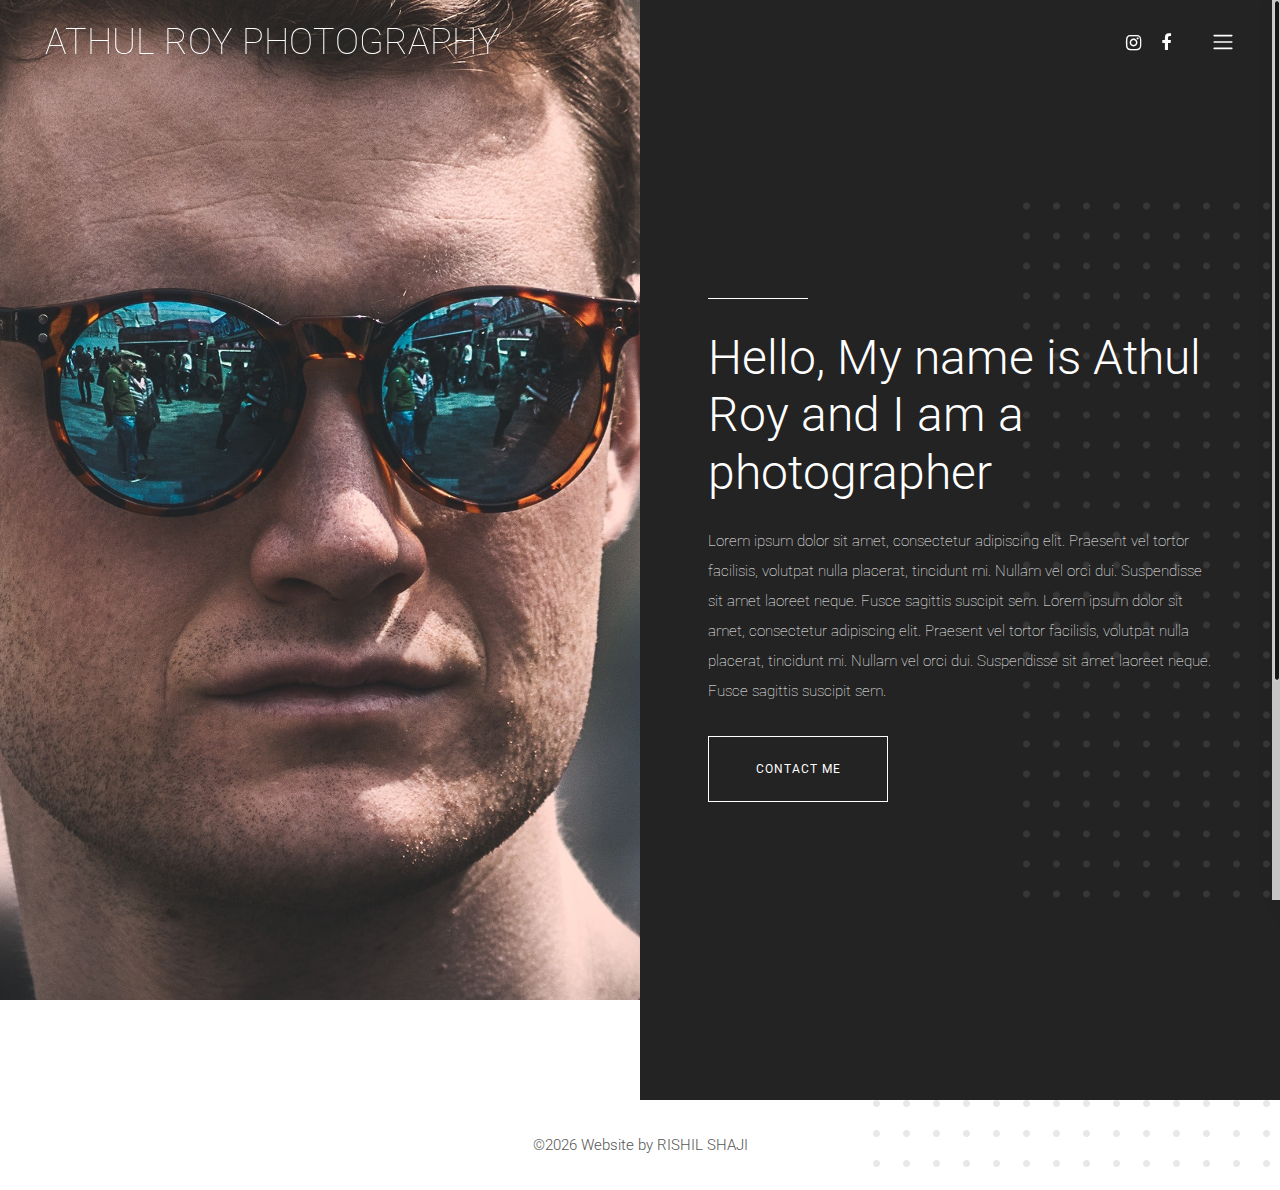
==== commit b1a6f039: "first commit" ====
--- a/about-me.html
+++ b/about-me.html
@@ -1,160 +1,160 @@
-<!DOCTYPE html>
-<html lang="en">
-
-<head>
-    <meta charset="UTF-8">
-    <meta name="description" content="">
-    <meta http-equiv="X-UA-Compatible" content="IE=edge">
-    <meta name="viewport" content="width=device-width, initial-scale=1, shrink-to-fit=no">
-    <!-- The above 4 meta tags *must* come first in the head; any other head content must come *after* these tags -->
-
-    <!-- Title  -->
-    <title>ATHUL ROY PHOTOGRAPHY</title>
-
-    <!-- Favicon  -->
-    <link rel="icon" href="img/core-img/favicon.ico">
-
-    <!-- Style CSS -->
-    <link rel="stylesheet" href="style.css">
-
-</head>
-
-<body>
-    <!-- Preloader Start -->
-    <div id="preloader">
-        <div class="preload-content">
-            <div id="sonar-load"></div>
-        </div>
-    </div>
-    <!-- Preloader End -->
-
-    <!-- ***** Main Menu Area Start ***** -->
-    <div class="mainMenu d-flex align-items-center justify-content-between">
-        <!-- Close Icon -->
-        <div class="closeIcon">
-            <i class="ti-close" aria-hidden="true"></i>
-        </div>
-        <!-- Logo Area -->
-        <div class="logo-area">
-            <a href="index.html">ATHUL ROY PHOTOGRAPHY</a>
-        </div>
-        <!-- Nav -->
-        <div class="sonarNav">
-            <nav>
-                <ul>
-                    <li class="nav-item active">
-                        <a class="nav-link" href="index.html">Home</a>
-                    </li>
-                    <li class="nav-item">
-                        <a class="nav-link" href="about-me.html">About Me</a>
-                    </li>
-                    <li class="nav-item">
-                        <a class="nav-link" href="services.html">Services</a>
-                    </li>
-                    <li class="nav-item">
-                        <a class="nav-link" href="portfolio.html">Portfolio</a>
-                    </li>
-                    <li class="nav-item">
-                        <a class="nav-link" href="contact.html">Contact</a>
-                    </li>
-                </ul>
-            </nav>
-        </div>
-        <!-- Copwrite Text -->
-        <div class="copywrite-text">
-            <p>
-                &copy;<script>document.write(new Date().getFullYear());</script> Website by <a href="https://www.instagram.com/rishilshaji/" target="_blank">RISHIL SHAJI</a>
-</p>
-        </div>
-    </div>
-    <!-- ***** Main Menu Area End ***** -->
-
-    <!-- ***** Header Area Start ***** -->
-    <header class="header-area">
-        <div class="container-fluid">
-            <div class="row">
-                <div class="col-12">
-                    <div class="menu-area d-flex justify-content-between">
-                        <!-- Logo Area  -->
-                        <div class="logo-area">
-                            <a href="index.html">ATHUL ROY PHOTOGRAPHY</a>
-                        </div>
-
-                        <div class="menu-content-area d-flex align-items-center">
-                            <!-- Header Social Area -->
-                            <div class="header-social-area d-flex align-items-center">
-                                <a href="#" data-toggle="tooltip" data-placement="bottom" title="Instagram"><i class="fa fa-instagram" aria-hidden="true"></i></a>
-                                <a href="#" data-toggle="tooltip" data-placement="bottom" title="Facebook"><i class="fa fa-facebook" aria-hidden="true"></i></a>
-                            </div>
-                            <!-- Menu Icon -->
-                            <span class="navbar-toggler-icon" id="menuIcon"></span>
-                        </div>
-                    </div>
-                </div>
-            </div>
-        </div>
-    </header>
-    <!-- ***** Header Area End ***** -->
-
-    <!-- ***** Hero Area Start ***** -->
-    <div class="hero-area d-flex align-items-center">
-        <!-- Back End Content -->
-        <div class="backEnd-content">
-            <img class="dots" src="img/core-img/dots.png" alt="">
-        </div>
-
-        <!-- Hero Thumbnail -->
-        <div class="hero-thumbnail aboutUs equalize bg-img" style="background-image: url(img/bg-img/about.jpg);"></div>
-        
-        <!-- Hero Content -->
-        <div class="hero-content aboutUs equalize">
-            <div class="container-fluid h-100">
-                <div class="row h-100 align-items-center justify-content-center">
-                    <div class="col-12 col-md-10">
-                        <div class="line"></div>
-                        <h2>Hello, My name is Athul Roy  and I am a photographer</h2>
-                        <p>Lorem ipsum dolor sit amet, consectetur adipiscing elit. Praesent vel tortor facilisis, volutpat nulla placerat, tincidunt mi. Nullam vel orci dui. Suspendisse sit amet laoreet neque. Fusce sagittis suscipit sem. Lorem ipsum dolor sit amet, consectetur adipiscing elit. Praesent vel tortor facilisis, volutpat nulla placerat, tincidunt mi. Nullam vel orci dui. Suspendisse sit amet laoreet neque. Fusce sagittis suscipit sem.</p>
-                        <a href="#" class="btn sonar-btn white-btn">contact me</a>
-                    </div>
-                </div>
-            </div>
-        </div>
-    </div>
-    <!-- ***** Hero Area End ***** -->
-
-    <!-- ***** Footer Area Start ***** -->
-    <footer class="footer-area">
-        <!-- back end content -->
-        <div class="backEnd-content">
-            <img class="dots" src="img/core-img/dots.png" alt="">
-        </div>
-
-        <div class="container">
-            <div class="row">
-                <div class="col-12">
-                    <!-- Copywrite Text -->
-                    <div class="copywrite-text">
-                        <p>
-                            &copy;<script>document.write(new Date().getFullYear());</script> Website by <a href="https://www.instagram.com/rishilshaji/" target="_blank">RISHIL SHAJI</a>
-</p>
-                    </div>
-                </div>
-            </div>
-        </div>
-    </footer>
-    <!-- ***** Footer Area End ***** -->
-
-    <!-- jQuery (Necessary for All JavaScript Plugins) -->
-    <script src="js/jquery/jquery-2.2.4.min.js"></script>
-    <!-- Popper js -->
-    <script src="js/popper.min.js"></script>
-    <!-- Bootstrap js -->
-    <script src="js/bootstrap.min.js"></script>
-    <!-- Plugins js -->
-    <script src="js/plugins.js"></script>
-    <!-- Active js -->
-    <script src="js/active.js"></script>
-
-</body>
-
+<!DOCTYPE html>
+<html lang="en">
+
+<head>
+    <meta charset="UTF-8">
+    <meta name="description" content="">
+    <meta http-equiv="X-UA-Compatible" content="IE=edge">
+    <meta name="viewport" content="width=device-width, initial-scale=1, shrink-to-fit=no">
+    <!-- The above 4 meta tags *must* come first in the head; any other head content must come *after* these tags -->
+
+    <!-- Title  -->
+    <title>ATHUL ROY PHOTOGRAPHY</title>
+
+    <!-- Favicon  -->
+    <link rel="icon" href="img/core-img/favicon.ico">
+
+    <!-- Style CSS -->
+    <link rel="stylesheet" href="style.css">
+
+</head>
+
+<body>
+    <!-- Preloader Start -->
+    <div id="preloader">
+        <div class="preload-content">
+            <div id="sonar-load"></div>
+        </div>
+    </div>
+    <!-- Preloader End -->
+
+    <!-- ***** Main Menu Area Start ***** -->
+    <div class="mainMenu d-flex align-items-center justify-content-between">
+        <!-- Close Icon -->
+        <div class="closeIcon">
+            <i class="ti-close" aria-hidden="true"></i>
+        </div>
+        <!-- Logo Area -->
+        <div class="logo-area">
+            <a href="index.html">ATHUL ROY PHOTOGRAPHY</a>
+        </div>
+        <!-- Nav -->
+        <div class="sonarNav">
+            <nav>
+                <ul>
+                    <li class="nav-item active">
+                        <a class="nav-link" href="index.html">Home</a>
+                    </li>
+                    <li class="nav-item">
+                        <a class="nav-link" href="about-me.html">About Me</a>
+                    </li>
+                    <li class="nav-item">
+                        <a class="nav-link" href="services.html">Services</a>
+                    </li>
+                    <li class="nav-item">
+                        <a class="nav-link" href="portfolio.html">Portfolio</a>
+                    </li>
+                    <li class="nav-item">
+                        <a class="nav-link" href="contact.html">Contact</a>
+                    </li>
+                </ul>
+            </nav>
+        </div>
+        <!-- Copwrite Text -->
+        <div class="copywrite-text">
+            <p>
+                &copy;<script>document.write(new Date().getFullYear());</script> Website by <a href="https://www.instagram.com/rishilshaji/" target="_blank">RISHIL SHAJI</a>
+</p>
+        </div>
+    </div>
+    <!-- ***** Main Menu Area End ***** -->
+
+    <!-- ***** Header Area Start ***** -->
+    <header class="header-area">
+        <div class="container-fluid">
+            <div class="row">
+                <div class="col-12">
+                    <div class="menu-area d-flex justify-content-between">
+                        <!-- Logo Area  -->
+                        <div class="logo-area">
+                            <a href="index.html">ATHUL ROY PHOTOGRAPHY</a>
+                        </div>
+
+                        <div class="menu-content-area d-flex align-items-center">
+                            <!-- Header Social Area -->
+                            <div class="header-social-area d-flex align-items-center">
+                                <a href="#" data-toggle="tooltip" data-placement="bottom" title="Instagram"><i class="fa fa-instagram" aria-hidden="true"></i></a>
+                                <a href="#" data-toggle="tooltip" data-placement="bottom" title="Facebook"><i class="fa fa-facebook" aria-hidden="true"></i></a>
+                            </div>
+                            <!-- Menu Icon -->
+                            <span class="navbar-toggler-icon" id="menuIcon"></span>
+                        </div>
+                    </div>
+                </div>
+            </div>
+        </div>
+    </header>
+    <!-- ***** Header Area End ***** -->
+
+    <!-- ***** Hero Area Start ***** -->
+    <div class="hero-area d-flex align-items-center">
+        <!-- Back End Content -->
+        <div class="backEnd-content">
+            <img class="dots" src="img/core-img/dots.png" alt="">
+        </div>
+
+        <!-- Hero Thumbnail -->
+        <div class="hero-thumbnail aboutUs equalize bg-img" style="background-image: url(img/bg-img/about.jpg);"></div>
+        
+        <!-- Hero Content -->
+        <div class="hero-content aboutUs equalize">
+            <div class="container-fluid h-100">
+                <div class="row h-100 align-items-center justify-content-center">
+                    <div class="col-12 col-md-10">
+                        <div class="line"></div>
+                        <h2>Hello, My name is Athul Roy  and I am a photographer</h2>
+                        <p>Lorem ipsum dolor sit amet, consectetur adipiscing elit. Praesent vel tortor facilisis, volutpat nulla placerat, tincidunt mi. Nullam vel orci dui. Suspendisse sit amet laoreet neque. Fusce sagittis suscipit sem. Lorem ipsum dolor sit amet, consectetur adipiscing elit. Praesent vel tortor facilisis, volutpat nulla placerat, tincidunt mi. Nullam vel orci dui. Suspendisse sit amet laoreet neque. Fusce sagittis suscipit sem.</p>
+                        <a href="#" class="btn sonar-btn white-btn">contact me</a>
+                    </div>
+                </div>
+            </div>
+        </div>
+    </div>
+    <!-- ***** Hero Area End ***** -->
+
+    <!-- ***** Footer Area Start ***** -->
+    <footer class="footer-area">
+        <!-- back end content -->
+        <div class="backEnd-content">
+            <img class="dots" src="img/core-img/dots.png" alt="">
+        </div>
+
+        <div class="container">
+            <div class="row">
+                <div class="col-12">
+                    <!-- Copywrite Text -->
+                    <div class="copywrite-text">
+                        <p>
+                            &copy;<script>document.write(new Date().getFullYear());</script> Website by <a href="https://www.instagram.com/rishilshaji/" target="_blank">RISHIL SHAJI</a>
+</p>
+                    </div>
+                </div>
+            </div>
+        </div>
+    </footer>
+    <!-- ***** Footer Area End ***** -->
+
+    <!-- jQuery (Necessary for All JavaScript Plugins) -->
+    <script src="js/jquery/jquery-2.2.4.min.js"></script>
+    <!-- Popper js -->
+    <script src="js/popper.min.js"></script>
+    <!-- Bootstrap js -->
+    <script src="js/bootstrap.min.js"></script>
+    <!-- Plugins js -->
+    <script src="js/plugins.js"></script>
+    <!-- Active js -->
+    <script src="js/active.js"></script>
+
+</body>
+
 </html>--- a/style.css
+++ b/style.css
@@ -1,1479 +1,1479 @@
-/* [ -- Master Stylesheet -- ] */
-/* ----------------------------------------------------------
-:: Template Name: Sonar - Photography Template
-:: Author: Colorlib
-:: Author URL: https://colorlib.com
-:: Version: 1.0
-:: Created: March 09, 2018
-:: Last Updated: March 09, 2018
----------------------------------------------------------- */
-/* Variables */
-/* mixin */
-/* :: Import Fonts */
-@import url("https://fonts.googleapis.com/css?family=Roboto:100,300,400,500,700");
-/* :: Import All CSS */
-@import url(css/bootstrap.min.css);
-@import url(css/animate.css);
-@import url(css/owl.carousel.css);
-@import url(css/magnific-popup.css);
-@import url(css/font-awesome.min.css);
-@import url(css/themify-icons.css);
-/* :: Base CSS */
-* {
-  margin: 0;
-  padding: 0; }
-
-body {
-  font-family: "Roboto", sans-serif; }
-
-h1,
-h2,
-h3,
-h4,
-h5,
-h6 {
-  color: #2f2f2f;
-  font-weight: 300; }
-
-p {
-  color: #565656;
-  font-size: 15px;
-  line-height: 2;
-  font-weight: 100; }
-
-a {
-  -webkit-transition-duration: 500ms;
-  transition-duration: 500ms;
-  text-decoration: none;
-  outline: none;
-  font-size: 14px;
-  font-weight: 700; }
-  a:hover, a:focus {
-    -webkit-transition-duration: 500ms;
-    transition-duration: 500ms;
-    text-decoration: none;
-    outline: none;
-    font-size: 12px;
-    font-weight: 400; }
-
-#preloader {
-  display: -webkit-box;
-  display: -ms-flexbox;
-  display: flex;
-  -webkit-box-align: center;
-  -ms-flex-align: center;
-  -ms-grid-row-align: center;
-  align-items: center;
-  -webkit-box-pack: center;
-  -ms-flex-pack: center;
-  justify-content: center;
-  background-color: #232323;
-  position: fixed;
-  width: 100%;
-  height: 100%;
-  z-index: 1000000; }
-
-#sonar-load {
-  width: 70px;
-  height: 70px;
-  border-radius: 50%;
-  border: 3px;
-  border-style: solid;
-  border-color: transparent;
-  border-top-color: #f8f5f5;
-  -webkit-animation: sonar 2400ms linear infinite;
-  animation: sonar 2400ms linear infinite;
-  z-index: 999; }
-  #sonar-load:before {
-    content: "";
-    position: absolute;
-    top: 7.5px;
-    left: 7.5px;
-    right: 7.5px;
-    bottom: 7.5px;
-    border-radius: 50%;
-    border: 3px;
-    border-style: solid;
-    border-color: transparent;
-    border-top-color: #f8f5f5;
-    -webkit-animation: sonar 2700ms linear infinite;
-    animation: sonar 2700ms linear infinite; }
-  #sonar-load:after {
-    content: "";
-    position: absolute;
-    top: 20px;
-    left: 20px;
-    right: 20px;
-    bottom: 20px;
-    border-radius: 50%;
-    border: 3px;
-    border-style: solid;
-    border-color: transparent;
-    border-top-color: #f8f5f5;
-    -webkit-animation: sonar 1800ms linear infinite;
-    animation: sonar 1800ms linear infinite; }
-
-@-webkit-keyframes sonar {
-  0% {
-    -webkit-transform: rotate(0deg);
-    transform: rotate(0deg); }
-  100% {
-    -webkit-transform: rotate(360deg);
-    transform: rotate(360deg); } }
-@keyframes sonar {
-  0% {
-    -webkit-transform: rotate(0deg);
-    transform: rotate(0deg); }
-  100% {
-    -webkit-transform: rotate(360deg);
-    transform: rotate(360deg); } }
-ul,
-ol {
-  margin: 0; }
-  ul li,
-  ol li {
-    list-style: none; }
-
-img {
-  height: auto;
-  max-width: 100%; }
-
-.sonar-table {
-  display: table;
-  z-index: 9;
-  position: absolute;
-  width: 100%;
-  height: 100%;
-  margin: 0; }
-
-.sonar-table-cell {
-  display: table-cell;
-  vertical-align: middle; }
-
-.mt-15 {
-  margin-top: 15px; }
-
-.mt-30 {
-  margin-top: 30px; }
-
-.mt-50 {
-  margin-top: 50px; }
-
-.mt-70 {
-  margin-top: 70px; }
-
-.mt-100 {
-  margin-top: 100px; }
-
-.mb-15 {
-  margin-bottom: 15px; }
-
-.mb-30 {
-  margin-bottom: 30px; }
-
-.mb-50 {
-  margin-bottom: 50px; }
-
-.ml-15 {
-  margin-left: 15px; }
-
-.ml-30 {
-  margin-left: 30px; }
-
-.mr-15 {
-  margin-right: 15px; }
-
-.mr-30 {
-  margin-right: 30px; }
-
-.mb-70 {
-  margin-bottom: 70px; }
-
-.mb-100 {
-  margin-bottom: 100px; }
-
-.mt-230 {
-  margin-top: 230px; }
-  @media only screen and (max-width: 767px) {
-    .mt-230 {
-      margin-top: 100px; } }
-
-.bg-img {
-  background-position: center center;
-  background-size: cover;
-  background-repeat: no-repeat; }
-
-.bg-transparent {
-  background-color: transparent; }
-
-.font-bold {
-  font-weight: 700; }
-
-.font-light {
-  font-weight: 300; }
-
-.height-500 {
-  height: 500px !important; }
-
-.height-600 {
-  height: 600px !important; }
-
-.height-700 {
-  height: 700px !important; }
-
-.height-800 {
-  height: 800px !important; }
-
-.mfp-wrap {
-  z-index: 100000; }
-
-.mfp-image-holder .mfp-close,
-.mfp-iframe-holder .mfp-close {
-  color: #ffffff;
-  right: -30px;
-  padding-right: 0;
-  width: 30px;
-  height: 30px;
-  line-height: 25px;
-  text-align: center;
-  border: 2px solid #ffffff;
-  border-radius: 50%;
-  top: 10px; }
-
-#scrollUp {
-  background-color: #232323;
-  border-radius: 50%;
-  bottom: 60px;
-  right: 60px;
-  box-shadow: 0 2px 6px 0 rgba(0, 0, 0, 0.3);
-  color: #ffffff;
-  font-size: 30px;
-  height: 70px;
-  text-align: center;
-  width: 70px;
-  line-height: 66px;
-  -webkit-transition-duration: 500ms;
-  transition-duration: 500ms; }
-  #scrollUp:hover {
-    background-color: #192a56; }
-  @media only screen and (min-width: 768px) and (max-width: 991px) {
-    #scrollUp {
-      bottom: 30px;
-      right: 30px;
-      height: 50px;
-      width: 50px;
-      line-height: 46px; } }
-  @media only screen and (max-width: 767px) {
-    #scrollUp {
-      bottom: 30px;
-      right: 30px;
-      height: 50px;
-      width: 50px;
-      line-height: 46px; } }
-
-.section-padding-100 {
-  padding: 100px 0; }
-
-.section-padding-50 {
-  padding: 50px 0; }
-
-.section-padding-50-0 {
-  padding: 50px 0 0 0; }
-
-.section-padding-100-70 {
-  padding: 100px 0 70px; }
-
-.section-padding-100-50 {
-  padding: 100px 0 50px; }
-
-.section-padding-100-0 {
-  padding: 100px 0 0; }
-
-.section-padding-0-100 {
-  padding: 0 0 100px; }
-
-.section-padding-100-20 {
-  padding: 100px 0 20px 0; }
-
-.bg-gray {
-  background-color: #f8f5f5; }
-
-.nicescroll-rails {
-  z-index: 999999 !important; }
-
-.section-heading {
-  text-align: center;
-  margin-bottom: 80px;
-  position: relative;
-  z-index: 1; }
-  .section-heading .line {
-    width: 100px;
-    height: 1px;
-    background-color: #232323;
-    margin-bottom: 30px;
-    display: block; }
-  .section-heading h2 {
-    font-size: 48px;
-    margin-bottom: 0;
-    font-weight: 100;
-    line-height: 1.5; }
-    .section-heading h2 span {
-      font-weight: 400; }
-    @media only screen and (min-width: 768px) and (max-width: 991px) {
-      .section-heading h2 {
-        font-size: 36px; } }
-    @media only screen and (max-width: 767px) {
-      .section-heading h2 {
-        font-size: 30px; } }
-
-.sonar-btn {
-  position: relative;
-  z-index: 1;
-  min-width: 180px;
-  height: 66px;
-  border: 1px solid;
-  border-color: #2f2f2f;
-  text-transform: uppercase;
-  color: #2f2f2f;
-  font-size: 12px;
-  letter-spacing: 1px;
-  border-radius: 0;
-  line-height: 64px;
-  padding: 0;
-  background-color: #ffffff; }
-  .sonar-btn:hover, .sonar-btn:focus {
-    background-color: #2f2f2f;
-    font-size: 12px;
-    color: #ffffff; }
-  .sonar-btn.white-btn {
-    border-color: #ffffff;
-    color: #ffffff;
-    background-color: transparent; }
-    .sonar-btn.white-btn:hover, .sonar-btn.white-btn:focus {
-      background-color: #ffffff;
-      color: #2f2f2f; }
-  .sonar-btn.btn-2 {
-    background-color: #2f2f2f;
-    font-size: 12px;
-    color: #ffffff; }
-  .sonar-btn.btn-3 {
-    background-color: #232323;
-    color: #ffffff; }
-    .sonar-btn.btn-3::before {
-      position: absolute;
-      width: 100%;
-      height: 100%;
-      background-color: transparent;
-      border: 1px solid;
-      border-color: #232323;
-      right: -6px;
-      bottom: -6px;
-      content: '';
-      z-index: -100; }
-    .sonar-btn.btn-3:hover, .sonar-btn.btn-3:focus {
-      background-color: #232323;
-      color: #ffffff; }
-
-.bg-overlay {
-  position: relative;
-  z-index: 1; }
-  .bg-overlay::after {
-    position: absolute;
-    z-index: -1;
-    top: 0;
-    left: 0;
-    width: 100%;
-    height: 100%;
-    background-color: #2f2f2f;
-    opacity: 0.85;
-    content: ''; }
-
-.bg-overlay-black {
-  position: relative;
-  z-index: 1; }
-  .bg-overlay-black::after {
-    position: absolute;
-    z-index: 1;
-    top: 0;
-    left: 0;
-    width: 100%;
-    height: 100%;
-    background-color: #000;
-    opacity: 0.85;
-    content: ''; }
-
-.bg-overlay-white {
-  position: relative;
-  z-index: 1; }
-  .bg-overlay-white::after {
-    position: absolute;
-    z-index: -2;
-    top: 0;
-    left: 0;
-    width: 100%;
-    height: 100%;
-    background-color: rgba(230, 241, 255, 0.5);
-    content: ''; }
-
-.slide-background-overlay {
-  position: relative;
-  z-index: 1;
-  bottom: 0;
-  left: 0;
-  width: 100%;
-  height: 60%; }
-  .slide-background-overlay::after {
-    content: '';
-    position: absolute;
-    height: 60%;
-    width: 100%;
-    z-index: -1;
-    bottom: 0;
-    left: 0;
-    background: rgba(0, 0, 0, 0.9);
-    background: -webkit-linear-gradient(bottom, rgba(0, 0, 0, 0.9) 0%, rgba(0, 0, 0, 0.1) 90%, rgba(0, 0, 0, 0) 100%);
-    background: linear-gradient(to top, rgba(0, 0, 0, 0.9) 0%, rgba(0, 0, 0, 0.1) 90%, rgba(0, 0, 0, 0) 100%); }
-
-.grids {
-  position: fixed;
-  width: 100%;
-  height: 100%;
-  z-index: -1; }
-  .grids div {
-    width: 1px;
-    height: 100%;
-    background-color: #e0e3e4; }
-    .grids div:nth-child(5) {
-      background-color: #bababa; }
-    .grids div:first-child, .grids div:last-child {
-      background-color: transparent; }
-
-/* :: Header Area CSS */
-.header-area {
-  position: fixed;
-  z-index: 995;
-  top: 0;
-  left: 0;
-  width: 100%;
-  height: auto;
-  -webkit-transition-duration: 500ms;
-  transition-duration: 500ms;
-  background-color: transparent;
-  padding: 15px 30px; }
-  .header-area .logo-area a {
-    color: #ffffff;
-    font-size: 36px;
-    font-weight: 100; }
-    @media only screen and (max-width: 767px) {
-      .header-area .logo-area a {
-        font-size: 24px; } }
-  .header-area .menu-content-area .header-social-area {
-    margin-right: 30px; }
-    .header-area .menu-content-area .header-social-area a {
-      font-size: 18px;
-      padding: 0 10px;
-      color: #ffffff; }
-      @media only screen and (max-width: 767px) {
-        .header-area .menu-content-area .header-social-area a {
-          padding: 0 5px;
-          font-size: 14px; } }
-    @media only screen and (max-width: 767px) {
-      .header-area .menu-content-area .header-social-area {
-        margin-right: 15px; } }
-  .header-area.sticky {
-    background-color: #232323; }
-  @media only screen and (max-width: 767px) {
-    .header-area {
-      padding: 10px 0; } }
-
-.navbar-toggler-icon {
-  background-image: url("data:image/svg+xml;charset=utf8,%3Csvg viewBox='0 0 30 30' xmlns='http://www.w3.org/2000/svg'%3E%3Cpath stroke='rgba(255, 255, 255, 1)' stroke-width='2' stroke-linecap='round' stroke-miterlimit='10' d='M4 7h22M4 15h22M4 23h22'/%3E%3C/svg%3E");
-  cursor: pointer; }
-
-.mainMenu {
-  position: fixed;
-  width: 480px;
-  height: 100%;
-  top: 0;
-  right: -500px;
-  background-color: #232323;
-  z-index: 99999;
-  text-align: center;
-  -webkit-box-orient: vertical;
-  -webkit-box-direction: normal;
-  -ms-flex-direction: column;
-  flex-direction: column;
-  padding: 50px 15px;
-  -webkit-transition-duration: 800ms;
-  transition-duration: 800ms;
-  box-shadow: 0 0 40px rgba(0, 0, 0, 0.2); }
-  .mainMenu .closeIcon {
-    position: absolute;
-    right: 50px;
-    top: 50px;
-    z-index: 9;
-    color: #ffffff;
-    font-size: 20px;
-    cursor: pointer;
-    -webkit-transition-duration: 750ms;
-    transition-duration: 750ms; }
-    .mainMenu .closeIcon:hover {
-      -webkit-transform: rotate(180deg);
-      transform: rotate(180deg); }
-    @media only screen and (max-width: 767px) {
-      .mainMenu .closeIcon {
-        right: 30px;
-        top: 30px; } }
-  .mainMenu .logo-area a {
-    color: #ffffff;
-    font-size: 30px;
-    display: block;
-    font-weight: 100; }
-    @media only screen and (max-width: 767px) {
-      .mainMenu .logo-area a {
-        font-size: 24px; } }
-  .mainMenu .copywrite-text p {
-    margin-bottom: 0;
-    color: #ffffff; }
-    @media only screen and (max-width: 767px) {
-      .mainMenu .copywrite-text p {
-        font-size: 14px; } }
-  .mainMenu .copywrite-text a {
-    font-weight: 100;
-    color: #ffffff; }
-    .mainMenu .copywrite-text a:hover, .mainMenu .copywrite-text a:focus {
-      font-size: 14px; }
-  .mainMenu .nav-link {
-    color: #ffffff;
-    font-size: 18px;
-    position: relative;
-    z-index: 1;
-    font-weight: 300;
-    padding: 12px 15px; }
-    @media only screen and (max-width: 767px) {
-      .mainMenu .nav-link {
-        font-size: 14px;
-        padding: 10px; } }
-    .mainMenu .nav-link::after {
-      content: '';
-      bottom: 0;
-      width: 30px;
-      height: 1px;
-      background-color: rgba(255, 255, 255, 0.5);
-      left: 50%;
-      -webkit-transform: translateX(-50%);
-      transform: translateX(-50%);
-      position: absolute;
-      z-index: 5;
-      -webkit-transition-duration: 500ms;
-      transition-duration: 500ms; }
-    .mainMenu .nav-link:hover::after, .mainMenu .nav-link:focus::after {
-      width: 70px;
-      background-color: white; }
-  @media only screen and (min-width: 992px) and (max-width: 1199px) {
-    .mainMenu {
-      padding: 30px 15px; } }
-  @media only screen and (min-width: 768px) and (max-width: 991px) {
-    .mainMenu {
-      padding: 30px 15px; } }
-  @media only screen and (max-width: 767px) {
-    .mainMenu {
-      padding: 15px;
-      width: 300px; } }
-
-/* :: Menu Open CSS */
-.menu-open .mainMenu {
-  right: 0; }
-
-/* :: Hero Slides Area CSS */
-.hero-slides .single-hero-slide {
-  height: 950px;
-  position: relative;
-  z-index: 1;
-  padding: 0 40px 100px;
-  -webkit-transition-duration: 800ms;
-  transition-duration: 800ms;
-  overflow: visible;
-  cursor: pointer; }
-  .hero-slides .single-hero-slide .hero-slides-content {
-    position: relative;
-    z-index: 1;
-    -webkit-transform: translateY(75%);
-    transform: translateY(75%);
-    -webkit-transition-duration: 800ms;
-    transition-duration: 800ms;
-    bottom: 0; }
-    .hero-slides .single-hero-slide .hero-slides-content .line {
-      width: 100px;
-      height: 1px;
-      background-color: #ffffff;
-      margin-bottom: 30px;
-      display: block; }
-    .hero-slides .single-hero-slide .hero-slides-content h2 {
-      color: #ffffff;
-      font-weight: 100; }
-    .hero-slides .single-hero-slide .hero-slides-content p {
-      color: #ffffff;
-      margin-bottom: 0;
-      -webkit-transition-duration: 500ms;
-      transition-duration: 500ms;
-      margin-top: 140px; }
-  .hero-slides .single-hero-slide:hover .hero-slides-content {
-    -webkit-transform: translateY(0%);
-    transform: translateY(0%); }
-  .hero-slides .single-hero-slide:hover p {
-    margin-top: 40px; }
-  @media only screen and (min-width: 992px) and (max-width: 1199px) {
-    .hero-slides .single-hero-slide {
-      height: 800px; } }
-  @media only screen and (min-width: 768px) and (max-width: 991px) {
-    .hero-slides .single-hero-slide {
-      height: 700px; } }
-  @media only screen and (max-width: 767px) {
-    .hero-slides .single-hero-slide {
-      height: 550px; } }
-.hero-slides .owl-dots {
-  position: absolute;
-  left: 50px;
-  bottom: 50px; }
-  .hero-slides .owl-dots .owl-dot {
-    width: 8px;
-    height: 8px;
-    border: 1px solid #6a6a67;
-    margin: 0 5px;
-    border-radius: 50%;
-    display: inline-block; }
-    .hero-slides .owl-dots .owl-dot.active {
-      border: 1px solid #ffffff;
-      background-color: #ffffff; }
-
-/* :: Portfolio Area CSS */
-.portfolio-area {
-  overflow-x: hidden; }
-  .portfolio-area .portfolio-title h2 {
-    font-size: 56px;
-    text-align: center;
-    font-weight: 100; }
-    .portfolio-area .portfolio-title h2 span {
-      font-weight: 400; }
-    @media only screen and (min-width: 768px) and (max-width: 991px) {
-      .portfolio-area .portfolio-title h2 {
-        font-size: 36px; } }
-    @media only screen and (max-width: 767px) {
-      .portfolio-area .portfolio-title h2 {
-        font-size: 30px; } }
-
-.single-portfolio-item {
-  position: relative;
-  z-index: 1; }
-  .single-portfolio-item .backend-content .dots {
-    position: absolute;
-    z-index: -1;
-    top: -100px;
-    left: -150px; }
-  .single-portfolio-item .backend-content h2 {
-    position: absolute;
-    font-size: 230px;
-    color: #f0f0f0;
-    z-index: -10;
-    top: -170px;
-    right: 40%; }
-    @media only screen and (min-width: 992px) and (max-width: 1199px) {
-      .single-portfolio-item .backend-content h2 {
-        font-size: 170px;
-        top: -120px; } }
-    @media only screen and (min-width: 768px) and (max-width: 991px) {
-      .single-portfolio-item .backend-content h2 {
-        font-size: 80px;
-        top: -50px; } }
-    @media only screen and (max-width: 767px) {
-      .single-portfolio-item .backend-content h2 {
-        font-size: 80px;
-        top: -50px; } }
-  .single-portfolio-item .portfolio-meta {
-    padding-top: 30px; }
-    .single-portfolio-item .portfolio-meta p {
-      font-weight: 500;
-      font-size: 14px;
-      margin-bottom: 5px; }
-    .single-portfolio-item .portfolio-meta h2 {
-      font-size: 30px; }
-      @media only screen and (max-width: 767px) {
-        .single-portfolio-item .portfolio-meta h2 {
-          font-size: 24px; } }
-  .single-portfolio-item.portfolio-item-2 .backend-content .dots {
-    position: absolute;
-    z-index: -1;
-    top: 0;
-    left: auto;
-    right: -150px; }
-  .single-portfolio-item.portfolio-item-3 .backend-content .dots {
-    top: 0;
-    left: -200px;
-    right: auto;
-    -webkit-transform: rotate(90deg);
-    transform: rotate(90deg); }
-  .single-portfolio-item.portfolio-item-3 .backend-content h2 {
-    top: -180px;
-    left: 30%;
-    right: auto; }
-    @media only screen and (min-width: 992px) and (max-width: 1199px) {
-      .single-portfolio-item.portfolio-item-3 .backend-content h2 {
-        top: -130px; } }
-    @media only screen and (min-width: 768px) and (max-width: 991px) {
-      .single-portfolio-item.portfolio-item-3 .backend-content h2 {
-        top: -90px;
-        font-size: 100px; } }
-    @media only screen and (max-width: 767px) {
-      .single-portfolio-item.portfolio-item-3 .backend-content h2 {
-        top: -70px; } }
-  @media only screen and (max-width: 767px) {
-    .single-portfolio-item.portfolio-item-3 {
-      margin-bottom: 100px; } }
-  .single-portfolio-item.portfolio-item-4 {
-    top: -220px; }
-    .single-portfolio-item.portfolio-item-4 .backend-content .dots {
-      top: auto;
-      bottom: -130px;
-      left: 70%;
-      right: auto;
-      -webkit-transform: rotate(90deg);
-      transform: rotate(90deg); }
-    @media only screen and (max-width: 767px) {
-      .single-portfolio-item.portfolio-item-4 {
-        top: 0;
-        margin-bottom: 100px; } }
-  .single-portfolio-item.portfolio-item-5 {
-    top: -450px;
-    height: 0; }
-    @media only screen and (max-width: 767px) {
-      .single-portfolio-item.portfolio-item-5 {
-        top: 0;
-        height: auto;
-        margin-bottom: 100px; } }
-    @media only screen and (min-width: 768px) and (max-width: 991px) {
-      .single-portfolio-item.portfolio-item-5 {
-        top: -230px; } }
-  .single-portfolio-item.portfolio-item-6 {
-    top: 0;
-    height: 0; }
-    @media only screen and (max-width: 767px) {
-      .single-portfolio-item.portfolio-item-6 {
-        height: auto;
-        margin-bottom: 100px; } }
-  .single-portfolio-item.portfolio-item-7 {
-    margin-top: 50px; }
-    .single-portfolio-item.portfolio-item-7 .backend-content .dots {
-      position: absolute;
-      z-index: -1;
-      top: auto;
-      bottom: 0;
-      left: auto;
-      right: -150px; }
-    .single-portfolio-item.portfolio-item-7 .backend-content h2 {
-      top: -180px;
-      left: 30%;
-      right: auto; }
-      @media only screen and (min-width: 992px) and (max-width: 1199px) {
-        .single-portfolio-item.portfolio-item-7 .backend-content h2 {
-          top: -100px; } }
-      @media only screen and (max-width: 767px) {
-        .single-portfolio-item.portfolio-item-7 .backend-content h2 {
-          top: -60px; } }
-
-/* :: Call to Action Area CSS */
-.call-to-action-content {
-  text-align: center; }
-  .call-to-action-content h2 {
-    font-weight: 100;
-    font-size: 72px;
-    margin-bottom: 15px; }
-    @media only screen and (min-width: 992px) and (max-width: 1199px) {
-      .call-to-action-content h2 {
-        font-size: 55px; } }
-    @media only screen and (min-width: 768px) and (max-width: 991px) {
-      .call-to-action-content h2 {
-        font-size: 36px; } }
-    @media only screen and (max-width: 767px) {
-      .call-to-action-content h2 {
-        font-size: 30px; } }
-  .call-to-action-content h5 {
-    font-size: 48px;
-    margin-bottom: 0; }
-    @media only screen and (min-width: 768px) and (max-width: 991px) {
-      .call-to-action-content h5 {
-        font-size: 30px; } }
-    @media only screen and (max-width: 767px) {
-      .call-to-action-content h5 {
-        font-size: 24px; } }
-
-.sonar-call-to-action-area {
-  position: relative;
-  z-index: 1;
-  overflow: hidden; }
-  .sonar-call-to-action-area .backEnd-content h2 {
-    position: absolute;
-    font-size: 230px;
-    color: #f0f0f0;
-    z-index: -1;
-    top: -30px;
-    left: -3%; }
-    @media only screen and (min-width: 992px) and (max-width: 1199px) {
-      .sonar-call-to-action-area .backEnd-content h2 {
-        font-size: 170px;
-        top: 0; } }
-    @media only screen and (min-width: 768px) and (max-width: 991px) {
-      .sonar-call-to-action-area .backEnd-content h2 {
-        font-size: 150px;
-        top: 0; } }
-    @media only screen and (max-width: 767px) {
-      .sonar-call-to-action-area .backEnd-content h2 {
-        font-size: 100px; } }
-
-/* :: Footer CSS */
-.footer-area {
-  position: relative;
-  z-index: 1;
-  overflow: hidden; }
-  .footer-area .copywrite-text {
-    padding: 30px;
-    text-align: center; }
-    .footer-area .copywrite-text p {
-      font-weight: 300;
-      margin-bottom: 0; }
-    .footer-area .copywrite-text a {
-      color: #565656;
-      font-weight: 300;
-      font-size: 15px; }
-      .footer-area .copywrite-text a:hover, .footer-area .copywrite-text a:focus {
-        font-size: 15px; }
-  .footer-area .backEnd-content .dots {
-    position: absolute;
-    right: -50px;
-    top: 0;
-    z-index: -1; }
-  .footer-area .backEnd-content h2 {
-    position: absolute;
-    font-size: 230px;
-    color: #f0f0f0;
-    z-index: -1;
-    top: -50px;
-    left: -50px; }
-    @media only screen and (min-width: 992px) and (max-width: 1199px) {
-      .footer-area .backEnd-content h2 {
-        font-size: 170px; } }
-    @media only screen and (min-width: 768px) and (max-width: 991px) {
-      .footer-area .backEnd-content h2 {
-        font-size: 120px;
-        top: 0; } }
-    @media only screen and (max-width: 767px) {
-      .footer-area .backEnd-content h2 {
-        font-size: 80px;
-        top: 0;
-        left: -30px; } }
-
-/* :: Hero Area CSS */
-.hero-area {
-  background-color: #232323;
-  position: relative;
-  z-index: 1;
-  overflow: hidden;
-  -ms-flex-wrap: wrap;
-  flex-wrap: wrap; }
-  .hero-area .backEnd-content .dots {
-    position: absolute;
-    right: -200px;
-    top: 50%;
-    z-index: -2;
-    opacity: 0.1;
-    -webkit-transform: translateY(-50%);
-    transform: translateY(-50%); }
-  .hero-area .hero-thumbnail,
-  .hero-area .hero-content {
-    -webkit-box-flex: 0;
-    -ms-flex: 0 0 50%;
-    flex: 0 0 50%;
-    min-width: 50%;
-    position: relative;
-    z-index: 1; }
-    @media only screen and (max-width: 767px) {
-      .hero-area .hero-thumbnail,
-      .hero-area .hero-content {
-        -webkit-box-flex: 0;
-        -ms-flex: 0 0 100%;
-        flex: 0 0 100%;
-        min-width: 100%; } }
-  .hero-area .hero-content {
-    height: 880px;
-    padding: 100px 0; }
-    .hero-area .hero-content .line {
-      width: 100px;
-      height: 1px;
-      background-color: #ffffff;
-      margin-bottom: 30px;
-      display: block; }
-    .hero-area .hero-content h2 {
-      color: #ffffff;
-      font-size: 48px;
-      margin-bottom: 25px; }
-      @media only screen and (min-width: 992px) and (max-width: 1199px) {
-        .hero-area .hero-content h2 {
-          font-size: 40px; } }
-      @media only screen and (min-width: 768px) and (max-width: 991px) {
-        .hero-area .hero-content h2 {
-          font-size: 30px; } }
-      @media only screen and (max-width: 767px) {
-        .hero-area .hero-content h2 {
-          font-size: 30px; } }
-    .hero-area .hero-content p {
-      color: #ffffff;
-      margin-bottom: 30px; }
-    .hero-area .hero-content.aboutUs {
-      height: 1100px; }
-      @media only screen and (max-width: 767px) {
-        .hero-area .hero-content.aboutUs {
-          height: auto; } }
-    @media only screen and (max-width: 767px) {
-      .hero-area .hero-content {
-        height: auto; } }
-  .hero-area .hero-thumbnail.aboutUs::before {
-    position: absolute;
-    width: 100%;
-    height: 100px;
-    bottom: 0;
-    left: 0;
-    background-color: #ffffff;
-    content: '';
-    z-index: 1; }
-    @media only screen and (max-width: 767px) {
-      .hero-area .hero-thumbnail.aboutUs::before {
-        display: none; } }
-  @media only screen and (max-width: 767px) {
-    .hero-area .hero-thumbnail {
-      height: 400px; } }
-
-/* :: Service Area CSS */
-.single-services-area {
-  position: relative;
-  z-index: 1;
-  margin-bottom: 50px; }
-  .single-services-area img {
-    margin-bottom: 20px; }
-  .single-services-area h4 {
-    font-size: 28px;
-    margin-bottom: 40px; }
-  .single-services-area p {
-    margin-bottom: 0; }
-
-/* :: Testimonials Area CSS */
-.sonar-testimonials-area {
-  position: relative;
-  z-index: 1;
-  padding: 70px 0;
-  margin: 0 50px; }
-  .sonar-testimonials-area::before {
-    position: absolute;
-    width: 20%;
-    height: 100%;
-    left: 0;
-    top: 0;
-    background-color: #ffffff;
-    content: ''; }
-  .sonar-testimonials-area .testimonial-content {
-    padding: 100px 80px 100px 200px;
-    position: relative;
-    z-index: 1;
-    left: -15px;
-    box-shadow: -10px 10px 40px rgba(0, 0, 0, 0.15); }
-    @media only screen and (min-width: 992px) and (max-width: 1199px) {
-      .sonar-testimonials-area .testimonial-content {
-        padding: 100px 80px 100px 130px; } }
-    @media only screen and (max-width: 767px) {
-      .sonar-testimonials-area .testimonial-content {
-        padding: 50px 15px 50px 15px; } }
-  .sonar-testimonials-area .single-tes-slide p {
-    margin-bottom: 40px;
-    font-style: italic; }
-  .sonar-testimonials-area .single-tes-slide h6 {
-    margin-bottom: 0;
-    font-style: italic; }
-  .sonar-testimonials-area .owl-dots {
-    position: absolute;
-    top: 0;
-    left: -100px;
-    z-index: 10;
-    -webkit-transform: translateY(-50%);
-    transform: translateY(-50%); }
-    .sonar-testimonials-area .owl-dots .owl-dot {
-      width: 8px;
-      height: 8px;
-      border: 1px solid #6a6a67;
-      border-radius: 50%;
-      margin: 8px 0;
-      display: block; }
-      .sonar-testimonials-area .owl-dots .owl-dot.active {
-        border-color: #232323;
-        background-color: #232323; }
-    @media only screen and (min-width: 992px) and (max-width: 1199px) {
-      .sonar-testimonials-area .owl-dots {
-        top: 20%; } }
-    @media only screen and (min-width: 768px) and (max-width: 991px) {
-      .sonar-testimonials-area .owl-dots {
-        top: 30%; } }
-    @media only screen and (max-width: 767px) {
-      .sonar-testimonials-area .owl-dots {
-        display: none; } }
-  @media only screen and (max-width: 767px) {
-    .sonar-testimonials-area {
-      margin: 0 15px; } }
-
-/* :: Portfolio Area CSS */
-.sonar-projects-area {
-  position: relative;
-  z-index: 1;
-  padding: 100px 35px 50px; }
-  .sonar-projects-area .single_gallery_item {
-    position: relative;
-    z-index: 1;
-    margin-bottom: 50px; }
-    .sonar-projects-area .single_gallery_item .gallery-content {
-      padding-top: 30px; }
-      .sonar-projects-area .single_gallery_item .gallery-content h4 {
-        margin-bottom: 10px; }
-        @media only screen and (max-width: 767px) {
-          .sonar-projects-area .single_gallery_item .gallery-content h4 {
-            font-size: 20px; } }
-      .sonar-projects-area .single_gallery_item .gallery-content p {
-        margin-bottom: 0; }
-
-.sonar-portfolio-menu {
-  position: absolute;
-  bottom: 40px;
-  right: 0;
-  width: 50%;
-  z-index: 100; }
-  .sonar-portfolio-menu .btn {
-    padding: 5px 0;
-    border: none;
-    border-bottom: 2px solid;
-    border-color: transparent;
-    background-color: transparent;
-    color: #ffffff;
-    border-radius: 0;
-    margin: 0 20px; }
-    .sonar-portfolio-menu .btn.active {
-      border-color: #ffffff; }
-    .sonar-portfolio-menu .btn:hover, .sonar-portfolio-menu .btn:focus {
-      box-shadow: none; }
-    @media only screen and (min-width: 992px) and (max-width: 1199px) {
-      .sonar-portfolio-menu .btn {
-        margin: 0 10px; } }
-    @media only screen and (min-width: 768px) and (max-width: 991px) {
-      .sonar-portfolio-menu .btn {
-        margin: 0 5px;
-        font-size: 14px; } }
-    @media only screen and (max-width: 767px) {
-      .sonar-portfolio-menu .btn {
-        margin: 0 5px;
-        font-size: 14px; } }
-  @media only screen and (max-width: 767px) {
-    .sonar-portfolio-menu {
-      width: 100%;
-      bottom: 20px; } }
-
-/* :: Blog Area CSS */
-.sonar-blog-area,
-.sonar-contact-area {
-  position: relative;
-  z-index: 1;
-  overflow: hidden; }
-  .sonar-blog-area .backEnd-content .dots,
-  .sonar-contact-area .backEnd-content .dots {
-    position: absolute;
-    top: -50px;
-    right: -200px; }
-
-.single-blog-area {
-  position: relative;
-  z-index: 1; }
-  .single-blog-area .blog-post-thumbnail {
-    position: relative;
-    z-index: 1; }
-    .single-blog-area .blog-post-thumbnail .post-date a {
-      position: absolute;
-      width: 45px;
-      height: auto;
-      padding: 15px 10px;
-      background-color: #000;
-      top: -20px;
-      left: 25px;
-      font-weight: 100;
-      color: #ffffff;
-      text-align: center;
-      line-height: 2;
-      font-size: 15px; }
-      .single-blog-area .blog-post-thumbnail .post-date a:hover, .single-blog-area .blog-post-thumbnail .post-date a:focus {
-        font-weight: 100;
-        font-size: 15px; }
-  .single-blog-area .post-content {
-    padding-top: 60px; }
-    .single-blog-area .post-content .headline {
-      font-size: 28px;
-      margin-bottom: 5px;
-      font-weight: 300;
-      color: #2f2f2f; }
-      .single-blog-area .post-content .headline:hover, .single-blog-area .post-content .headline:focus {
-        font-weight: 300; }
-    .single-blog-area .post-content .post-meta {
-      margin-bottom: 50px; }
-      .single-blog-area .post-content .post-meta a {
-        font-size: 12px;
-        font-weight: 500;
-        color: #2f2f2f; }
-        .single-blog-area .post-content .post-meta a:hover, .single-blog-area .post-content .post-meta a:focus {
-          font-size: 12px;
-          font-weight: 500; }
-    .single-blog-area .post-content p {
-      margin-bottom: 0; }
-
-.search-widget-area form {
-  position: relative;
-  z-index: 1; }
-  .search-widget-area form input {
-    width: 100%;
-    height: 42px;
-    font-size: 12px;
-    font-style: italic;
-    border: none;
-    border-radius: 0;
-    border-bottom: 2px solid #f3f4fa;
-    padding: 0 15px;
-    background-color: transparent; }
-  .search-widget-area form button {
-    width: 50px;
-    height: 42px;
-    background-color: #232323;
-    color: #ffffff;
-    font-size: 16px;
-    border: none;
-    position: absolute;
-    top: 0;
-    right: 0;
-    z-index: 10; }
-
-.sonar-catagories-widget-area h6 {
-  margin-bottom: 15px; }
-.sonar-catagories-widget-area .catagories-menu li a {
-  padding: 10px 0 10px 40px;
-  font-size: 12px;
-  font-weight: 300;
-  color: #565656;
-  display: block; }
-
-.latest-news-widget-area h6 {
-  margin-bottom: 25px; }
-.latest-news-widget-area .widget-single-blog-post {
-  margin-bottom: 30px; }
-  .latest-news-widget-area .widget-single-blog-post .widget-post-content a {
-    font-size: 15px;
-    color: #2f2f2f;
-    margin-bottom: 5px;
-    font-weight: 300; }
-    .latest-news-widget-area .widget-single-blog-post .widget-post-content a:hover, .latest-news-widget-area .widget-single-blog-post .widget-post-content a:focus {
-      font-size: 15px;
-      font-weight: 300; }
-  .latest-news-widget-area .widget-single-blog-post .widget-post-content p {
-    font-size: 12px;
-    margin-bottom: 0; }
-
-/* :: Contact Area CSS */
-.contact-form h2 {
-  font-size: 72px;
-  margin-bottom: 15px;
-  font-weight: 100; }
-  @media only screen and (min-width: 992px) and (max-width: 1199px) {
-    .contact-form h2 {
-      font-size: 55px; } }
-  @media only screen and (min-width: 768px) and (max-width: 991px) {
-    .contact-form h2 {
-      font-size: 36px; } }
-  @media only screen and (max-width: 767px) {
-    .contact-form h2 {
-      font-size: 30px; } }
-.contact-form h4 {
-  font-size: 48px;
-  margin-bottom: 80px; }
-  @media only screen and (min-width: 768px) and (max-width: 991px) {
-    .contact-form h4 {
-      font-size: 30px; } }
-  @media only screen and (max-width: 767px) {
-    .contact-form h4 {
-      font-size: 24px; } }
-.contact-form .form-group {
-  margin-bottom: 30px; }
-.contact-form .form-control {
-  width: 100%;
-  height: 60px;
-  padding: 0 15px;
-  border: none;
-  border-bottom: 1px solid;
-  border-color: #c0c0c0;
-  border-radius: 0;
-  font-size: 12px;
-  font-style: italic;
-  color: #2f2f2f;
-  background-color: transparent; }
-  .contact-form .form-control:focus, .contact-form .form-control:hover {
-    box-shadow: none; }
-.contact-form textarea {
-  margin-bottom: 50px; }
-  .contact-form textarea.form-control {
-    height: 220px;
-    padding: 15px; }
-
-.map-area {
-  position: relative;
-  z-index: 1;
-  margin: 0 50px; }
-  .map-area #googleMap {
-    width: 100%;
-    height: 540px; }
-    @media only screen and (max-width: 767px) {
-      .map-area #googleMap {
-        height: 400px; } }
-  @media only screen and (max-width: 767px) {
-    .map-area {
-      margin: 0 20px; } }
-
-.map-responsive {
-        overflow: hidden;
-        padding-bottom: 60%;
-        position: relative;
-        height: 0;
-    }
-    
-.map-responsive iframe {
-        left: 0;
-        top: 0;
-        height: 100%;
-        width: 100%;
-        position: absolute;
-    }
-
-/* :: About Area CSS */
-.sonar-about-us-area {
-  position: relative;
-  z-index: 1;
-  padding: 120px 0;
-  overflow: hidden; }
-  .sonar-about-us-area::after {
-    content: "";
-    width: 50%;
-    height: 100%;
-    top: 0;
-    left: 0;
-    background-color: #ffffff;
-    position: absolute;
-    z-index: -5; }
-  .sonar-about-us-area.second-part {
-    position: relative;
-    padding: 120px 0; }
-    .sonar-about-us-area.second-part::after {
-      content: "";
-      width: 50%;
-      height: 100%;
-      top: 0;
-      left: auto;
-      right: 0;
-      background-color: #ffffff;
-      position: absolute;
-      z-index: -5; }
-  .sonar-about-us-area .about-us-content {
-    padding: 15px 100px 100px;
-    margin-left: 100px; }
-    @media only screen and (min-width: 992px) and (max-width: 1199px) {
-      .sonar-about-us-area .about-us-content {
-        padding: 15px 30px 100px;
-        margin-left: 50px; } }
-    @media only screen and (min-width: 768px) and (max-width: 991px) {
-      .sonar-about-us-area .about-us-content {
-        margin-left: 0; } }
-    @media only screen and (max-width: 767px) {
-      .sonar-about-us-area .about-us-content {
-        margin-left: 0;
-        padding: 15px 20px 100px; } }
-  .sonar-about-us-area .backEnd-content h2 {
-    position: absolute;
-    font-size: 230px;
-    color: #f0f0f0;
-    z-index: -1;
-    top: -130px;
-    left: -10%; }
-    @media only screen and (min-width: 992px) and (max-width: 1199px) {
-      .sonar-about-us-area .backEnd-content h2 {
-        font-size: 170px;
-        top: -90px; } }
-    @media only screen and (min-width: 768px) and (max-width: 991px) {
-      .sonar-about-us-area .backEnd-content h2 {
-        font-size: 100px;
-        top: -30px;
-        left: -5%; } }
-    @media only screen and (max-width: 767px) {
-      .sonar-about-us-area .backEnd-content h2 {
-        font-size: 60px;
-        top: 0; } }
-  .sonar-about-us-area.second-part {
-    overflow: hidden; }
-    .sonar-about-us-area.second-part .about-us-content {
-      padding: 100px;
-      margin-left: 0;
-      margin-right: 100px; }
-      @media only screen and (min-width: 992px) and (max-width: 1199px) {
-        .sonar-about-us-area.second-part .about-us-content {
-          margin-right: 0; } }
-      @media only screen and (min-width: 768px) and (max-width: 991px) {
-        .sonar-about-us-area.second-part .about-us-content {
-          margin-right: 0; } }
-      @media only screen and (max-width: 767px) {
-        .sonar-about-us-area.second-part .about-us-content {
-          margin-right: 0;
-          padding: 100px 20px 70px; } }
-    .sonar-about-us-area.second-part .backEnd-content h2 {
-      top: -100px;
-      left: auto;
-      right: -50px; }
-      @media only screen and (min-width: 768px) and (max-width: 991px) {
-        .sonar-about-us-area.second-part .backEnd-content h2 {
-          font-size: 100px;
-          top: 0;
-          left: auto;
-          right: 0; } }
-
-/* :: Shortcode Area CSS */
-.elements-title h2 {
-  text-transform: capitalize;
-  font-size: 48px;
-  margin-bottom: 100px; }
-  @media only screen and (min-width: 768px) and (max-width: 991px) {
-    .elements-title h2 {
-      font-size: 30px; } }
-  @media only screen and (max-width: 767px) {
-    .elements-title h2 {
-      font-size: 28px; } }
-
-/* Accordians */
-.single-accordion.panel {
-  background-color: #ffffff;
-  border: 0 solid transparent;
-  border-radius: 4px;
-  box-shadow: 0 0 0 transparent;
-  margin-bottom: 15px; }
-.single-accordion:last-of-type {
-  margin-bottom: 0; }
-.single-accordion h6 {
-  margin-bottom: 0;
-  text-transform: uppercase; }
-  .single-accordion h6 a {
-    background-color: #1d1d1d;
-    border-radius: 0;
-    color: #ffffff;
-    display: block;
-    margin: 0;
-    padding: 20px 60px 20px 20px;
-    position: relative;
-    font-size: 14px;
-    text-transform: capitalize;
-    font-weight: 500; }
-    .single-accordion h6 a span {
-      font-size: 10px;
-      position: absolute;
-      right: 20px;
-      text-align: center;
-      top: 24px; }
-      .single-accordion h6 a span.accor-open {
-        opacity: 0;
-        -ms-filter: "progid:DXImageTransform.Microsoft.Alpha(Opacity=0)";
-        filter: alpha(opacity=0); }
-    .single-accordion h6 a.collapsed {
-      background-color: #2f2f2f;
-      color: #ffffff; }
-      .single-accordion h6 a.collapsed span.accor-close {
-        opacity: 0;
-        -ms-filter: "progid:DXImageTransform.Microsoft.Alpha(Opacity=0)";
-        filter: alpha(opacity=0); }
-      .single-accordion h6 a.collapsed span.accor-open {
-        opacity: 1;
-        -ms-filter: "progid:DXImageTransform.Microsoft.Alpha(Opacity=100)";
-        filter: alpha(opacity=100); }
-.single-accordion .accordion-content {
-  border-top: 0 solid transparent;
-  box-shadow: none; }
-  .single-accordion .accordion-content p {
-    padding: 20px 15px 5px;
-    margin-bottom: 0; }
-
-/* Cool Facts CSS */
-.single-cool-fact-area {
-  text-align: center; }
-  .single-cool-fact-area i {
-    font-size: 100px;
-    color: #2f2f2f;
-    margin-bottom: 30px;
-    display: block; }
-  .single-cool-fact-area img {
-    margin-bottom: 30px; }
-  .single-cool-fact-area h2 {
-    font-size: 48px;
-    margin-bottom: 5px; }
-  .single-cool-fact-area p {
-    margin-bottom: 0; }
-
-/* Barfiller */
-.single_progress_bar {
-  margin-bottom: 20px; }
-  .single_progress_bar:last-of-type {
-    margin-bottom: 0; }
-  .single_progress_bar p {
-    margin-bottom: 0; }
-  .single_progress_bar .barfiller {
-    background-color: #e0e0e0;
-    border: none;
-    border-radius: 0;
-    box-shadow: none;
-    height: 2px;
-    margin-bottom: 5px;
-    position: relative;
-    width: 100%; }
-    .single_progress_bar .barfiller .fill {
-      display: block;
-      position: relative;
-      width: 0px;
-      height: 100%;
-      background-color: #1d1d1d;
-      z-index: 1; }
-    .single_progress_bar .barfiller .tip {
-      margin-top: 10px;
-      font-size: 14px;
-      left: 0px;
-      position: absolute;
-      z-index: 2;
-      background-color: #1d1d1d;
-      color: #ffffff;
-      width: 60px;
-      height: 32px;
-      text-align: center;
-      line-height: 32px; }
-    .single_progress_bar .barfiller .tipWrap {
-      display: none; }
-
-.single-pie-bar p {
-  margin-bottom: 0;
-  font-weight: 300;
-  color: #2f2f2f; }
-@media only screen and (max-width: 767px) {
-  .single-pie-bar {
-    margin-bottom: 30px; } }
-
-/* The end */
-
-/*# sourceMappingURL=style.css.map */
+/* [ -- Master Stylesheet -- ] */
+/* ----------------------------------------------------------
+:: Template Name: Sonar - Photography Template
+:: Author: Colorlib
+:: Author URL: https://colorlib.com
+:: Version: 1.0
+:: Created: March 09, 2018
+:: Last Updated: March 09, 2018
+---------------------------------------------------------- */
+/* Variables */
+/* mixin */
+/* :: Import Fonts */
+@import url("https://fonts.googleapis.com/css?family=Roboto:100,300,400,500,700");
+/* :: Import All CSS */
+@import url(css/bootstrap.min.css);
+@import url(css/animate.css);
+@import url(css/owl.carousel.css);
+@import url(css/magnific-popup.css);
+@import url(css/font-awesome.min.css);
+@import url(css/themify-icons.css);
+/* :: Base CSS */
+* {
+  margin: 0;
+  padding: 0; }
+
+body {
+  font-family: "Roboto", sans-serif; }
+
+h1,
+h2,
+h3,
+h4,
+h5,
+h6 {
+  color: #2f2f2f;
+  font-weight: 300; }
+
+p {
+  color: #565656;
+  font-size: 15px;
+  line-height: 2;
+  font-weight: 100; }
+
+a {
+  -webkit-transition-duration: 500ms;
+  transition-duration: 500ms;
+  text-decoration: none;
+  outline: none;
+  font-size: 14px;
+  font-weight: 700; }
+  a:hover, a:focus {
+    -webkit-transition-duration: 500ms;
+    transition-duration: 500ms;
+    text-decoration: none;
+    outline: none;
+    font-size: 12px;
+    font-weight: 400; }
+
+#preloader {
+  display: -webkit-box;
+  display: -ms-flexbox;
+  display: flex;
+  -webkit-box-align: center;
+  -ms-flex-align: center;
+  -ms-grid-row-align: center;
+  align-items: center;
+  -webkit-box-pack: center;
+  -ms-flex-pack: center;
+  justify-content: center;
+  background-color: #232323;
+  position: fixed;
+  width: 100%;
+  height: 100%;
+  z-index: 1000000; }
+
+#sonar-load {
+  width: 70px;
+  height: 70px;
+  border-radius: 50%;
+  border: 3px;
+  border-style: solid;
+  border-color: transparent;
+  border-top-color: #f8f5f5;
+  -webkit-animation: sonar 2400ms linear infinite;
+  animation: sonar 2400ms linear infinite;
+  z-index: 999; }
+  #sonar-load:before {
+    content: "";
+    position: absolute;
+    top: 7.5px;
+    left: 7.5px;
+    right: 7.5px;
+    bottom: 7.5px;
+    border-radius: 50%;
+    border: 3px;
+    border-style: solid;
+    border-color: transparent;
+    border-top-color: #f8f5f5;
+    -webkit-animation: sonar 2700ms linear infinite;
+    animation: sonar 2700ms linear infinite; }
+  #sonar-load:after {
+    content: "";
+    position: absolute;
+    top: 20px;
+    left: 20px;
+    right: 20px;
+    bottom: 20px;
+    border-radius: 50%;
+    border: 3px;
+    border-style: solid;
+    border-color: transparent;
+    border-top-color: #f8f5f5;
+    -webkit-animation: sonar 1800ms linear infinite;
+    animation: sonar 1800ms linear infinite; }
+
+@-webkit-keyframes sonar {
+  0% {
+    -webkit-transform: rotate(0deg);
+    transform: rotate(0deg); }
+  100% {
+    -webkit-transform: rotate(360deg);
+    transform: rotate(360deg); } }
+@keyframes sonar {
+  0% {
+    -webkit-transform: rotate(0deg);
+    transform: rotate(0deg); }
+  100% {
+    -webkit-transform: rotate(360deg);
+    transform: rotate(360deg); } }
+ul,
+ol {
+  margin: 0; }
+  ul li,
+  ol li {
+    list-style: none; }
+
+img {
+  height: auto;
+  max-width: 100%; }
+
+.sonar-table {
+  display: table;
+  z-index: 9;
+  position: absolute;
+  width: 100%;
+  height: 100%;
+  margin: 0; }
+
+.sonar-table-cell {
+  display: table-cell;
+  vertical-align: middle; }
+
+.mt-15 {
+  margin-top: 15px; }
+
+.mt-30 {
+  margin-top: 30px; }
+
+.mt-50 {
+  margin-top: 50px; }
+
+.mt-70 {
+  margin-top: 70px; }
+
+.mt-100 {
+  margin-top: 100px; }
+
+.mb-15 {
+  margin-bottom: 15px; }
+
+.mb-30 {
+  margin-bottom: 30px; }
+
+.mb-50 {
+  margin-bottom: 50px; }
+
+.ml-15 {
+  margin-left: 15px; }
+
+.ml-30 {
+  margin-left: 30px; }
+
+.mr-15 {
+  margin-right: 15px; }
+
+.mr-30 {
+  margin-right: 30px; }
+
+.mb-70 {
+  margin-bottom: 70px; }
+
+.mb-100 {
+  margin-bottom: 100px; }
+
+.mt-230 {
+  margin-top: 230px; }
+  @media only screen and (max-width: 767px) {
+    .mt-230 {
+      margin-top: 100px; } }
+
+.bg-img {
+  background-position: center center;
+  background-size: cover;
+  background-repeat: no-repeat; }
+
+.bg-transparent {
+  background-color: transparent; }
+
+.font-bold {
+  font-weight: 700; }
+
+.font-light {
+  font-weight: 300; }
+
+.height-500 {
+  height: 500px !important; }
+
+.height-600 {
+  height: 600px !important; }
+
+.height-700 {
+  height: 700px !important; }
+
+.height-800 {
+  height: 800px !important; }
+
+.mfp-wrap {
+  z-index: 100000; }
+
+.mfp-image-holder .mfp-close,
+.mfp-iframe-holder .mfp-close {
+  color: #ffffff;
+  right: -30px;
+  padding-right: 0;
+  width: 30px;
+  height: 30px;
+  line-height: 25px;
+  text-align: center;
+  border: 2px solid #ffffff;
+  border-radius: 50%;
+  top: 10px; }
+
+#scrollUp {
+  background-color: #232323;
+  border-radius: 50%;
+  bottom: 60px;
+  right: 60px;
+  box-shadow: 0 2px 6px 0 rgba(0, 0, 0, 0.3);
+  color: #ffffff;
+  font-size: 30px;
+  height: 70px;
+  text-align: center;
+  width: 70px;
+  line-height: 66px;
+  -webkit-transition-duration: 500ms;
+  transition-duration: 500ms; }
+  #scrollUp:hover {
+    background-color: #192a56; }
+  @media only screen and (min-width: 768px) and (max-width: 991px) {
+    #scrollUp {
+      bottom: 30px;
+      right: 30px;
+      height: 50px;
+      width: 50px;
+      line-height: 46px; } }
+  @media only screen and (max-width: 767px) {
+    #scrollUp {
+      bottom: 30px;
+      right: 30px;
+      height: 50px;
+      width: 50px;
+      line-height: 46px; } }
+
+.section-padding-100 {
+  padding: 100px 0; }
+
+.section-padding-50 {
+  padding: 50px 0; }
+
+.section-padding-50-0 {
+  padding: 50px 0 0 0; }
+
+.section-padding-100-70 {
+  padding: 100px 0 70px; }
+
+.section-padding-100-50 {
+  padding: 100px 0 50px; }
+
+.section-padding-100-0 {
+  padding: 100px 0 0; }
+
+.section-padding-0-100 {
+  padding: 0 0 100px; }
+
+.section-padding-100-20 {
+  padding: 100px 0 20px 0; }
+
+.bg-gray {
+  background-color: #f8f5f5; }
+
+.nicescroll-rails {
+  z-index: 999999 !important; }
+
+.section-heading {
+  text-align: center;
+  margin-bottom: 80px;
+  position: relative;
+  z-index: 1; }
+  .section-heading .line {
+    width: 100px;
+    height: 1px;
+    background-color: #232323;
+    margin-bottom: 30px;
+    display: block; }
+  .section-heading h2 {
+    font-size: 48px;
+    margin-bottom: 0;
+    font-weight: 100;
+    line-height: 1.5; }
+    .section-heading h2 span {
+      font-weight: 400; }
+    @media only screen and (min-width: 768px) and (max-width: 991px) {
+      .section-heading h2 {
+        font-size: 36px; } }
+    @media only screen and (max-width: 767px) {
+      .section-heading h2 {
+        font-size: 30px; } }
+
+.sonar-btn {
+  position: relative;
+  z-index: 1;
+  min-width: 180px;
+  height: 66px;
+  border: 1px solid;
+  border-color: #2f2f2f;
+  text-transform: uppercase;
+  color: #2f2f2f;
+  font-size: 12px;
+  letter-spacing: 1px;
+  border-radius: 0;
+  line-height: 64px;
+  padding: 0;
+  background-color: #ffffff; }
+  .sonar-btn:hover, .sonar-btn:focus {
+    background-color: #2f2f2f;
+    font-size: 12px;
+    color: #ffffff; }
+  .sonar-btn.white-btn {
+    border-color: #ffffff;
+    color: #ffffff;
+    background-color: transparent; }
+    .sonar-btn.white-btn:hover, .sonar-btn.white-btn:focus {
+      background-color: #ffffff;
+      color: #2f2f2f; }
+  .sonar-btn.btn-2 {
+    background-color: #2f2f2f;
+    font-size: 12px;
+    color: #ffffff; }
+  .sonar-btn.btn-3 {
+    background-color: #232323;
+    color: #ffffff; }
+    .sonar-btn.btn-3::before {
+      position: absolute;
+      width: 100%;
+      height: 100%;
+      background-color: transparent;
+      border: 1px solid;
+      border-color: #232323;
+      right: -6px;
+      bottom: -6px;
+      content: '';
+      z-index: -100; }
+    .sonar-btn.btn-3:hover, .sonar-btn.btn-3:focus {
+      background-color: #232323;
+      color: #ffffff; }
+
+.bg-overlay {
+  position: relative;
+  z-index: 1; }
+  .bg-overlay::after {
+    position: absolute;
+    z-index: -1;
+    top: 0;
+    left: 0;
+    width: 100%;
+    height: 100%;
+    background-color: #2f2f2f;
+    opacity: 0.85;
+    content: ''; }
+
+.bg-overlay-black {
+  position: relative;
+  z-index: 1; }
+  .bg-overlay-black::after {
+    position: absolute;
+    z-index: 1;
+    top: 0;
+    left: 0;
+    width: 100%;
+    height: 100%;
+    background-color: #000;
+    opacity: 0.85;
+    content: ''; }
+
+.bg-overlay-white {
+  position: relative;
+  z-index: 1; }
+  .bg-overlay-white::after {
+    position: absolute;
+    z-index: -2;
+    top: 0;
+    left: 0;
+    width: 100%;
+    height: 100%;
+    background-color: rgba(230, 241, 255, 0.5);
+    content: ''; }
+
+.slide-background-overlay {
+  position: relative;
+  z-index: 1;
+  bottom: 0;
+  left: 0;
+  width: 100%;
+  height: 60%; }
+  .slide-background-overlay::after {
+    content: '';
+    position: absolute;
+    height: 60%;
+    width: 100%;
+    z-index: -1;
+    bottom: 0;
+    left: 0;
+    background: rgba(0, 0, 0, 0.9);
+    background: -webkit-linear-gradient(bottom, rgba(0, 0, 0, 0.9) 0%, rgba(0, 0, 0, 0.1) 90%, rgba(0, 0, 0, 0) 100%);
+    background: linear-gradient(to top, rgba(0, 0, 0, 0.9) 0%, rgba(0, 0, 0, 0.1) 90%, rgba(0, 0, 0, 0) 100%); }
+
+.grids {
+  position: fixed;
+  width: 100%;
+  height: 100%;
+  z-index: -1; }
+  .grids div {
+    width: 1px;
+    height: 100%;
+    background-color: #e0e3e4; }
+    .grids div:nth-child(5) {
+      background-color: #bababa; }
+    .grids div:first-child, .grids div:last-child {
+      background-color: transparent; }
+
+/* :: Header Area CSS */
+.header-area {
+  position: fixed;
+  z-index: 995;
+  top: 0;
+  left: 0;
+  width: 100%;
+  height: auto;
+  -webkit-transition-duration: 500ms;
+  transition-duration: 500ms;
+  background-color: transparent;
+  padding: 15px 30px; }
+  .header-area .logo-area a {
+    color: #ffffff;
+    font-size: 36px;
+    font-weight: 100; }
+    @media only screen and (max-width: 767px) {
+      .header-area .logo-area a {
+        font-size: 24px; } }
+  .header-area .menu-content-area .header-social-area {
+    margin-right: 30px; }
+    .header-area .menu-content-area .header-social-area a {
+      font-size: 18px;
+      padding: 0 10px;
+      color: #ffffff; }
+      @media only screen and (max-width: 767px) {
+        .header-area .menu-content-area .header-social-area a {
+          padding: 0 5px;
+          font-size: 14px; } }
+    @media only screen and (max-width: 767px) {
+      .header-area .menu-content-area .header-social-area {
+        margin-right: 15px; } }
+  .header-area.sticky {
+    background-color: #232323; }
+  @media only screen and (max-width: 767px) {
+    .header-area {
+      padding: 10px 0; } }
+
+.navbar-toggler-icon {
+  background-image: url("data:image/svg+xml;charset=utf8,%3Csvg viewBox='0 0 30 30' xmlns='http://www.w3.org/2000/svg'%3E%3Cpath stroke='rgba(255, 255, 255, 1)' stroke-width='2' stroke-linecap='round' stroke-miterlimit='10' d='M4 7h22M4 15h22M4 23h22'/%3E%3C/svg%3E");
+  cursor: pointer; }
+
+.mainMenu {
+  position: fixed;
+  width: 480px;
+  height: 100%;
+  top: 0;
+  right: -500px;
+  background-color: #232323;
+  z-index: 99999;
+  text-align: center;
+  -webkit-box-orient: vertical;
+  -webkit-box-direction: normal;
+  -ms-flex-direction: column;
+  flex-direction: column;
+  padding: 50px 15px;
+  -webkit-transition-duration: 800ms;
+  transition-duration: 800ms;
+  box-shadow: 0 0 40px rgba(0, 0, 0, 0.2); }
+  .mainMenu .closeIcon {
+    position: absolute;
+    right: 50px;
+    top: 50px;
+    z-index: 9;
+    color: #ffffff;
+    font-size: 20px;
+    cursor: pointer;
+    -webkit-transition-duration: 750ms;
+    transition-duration: 750ms; }
+    .mainMenu .closeIcon:hover {
+      -webkit-transform: rotate(180deg);
+      transform: rotate(180deg); }
+    @media only screen and (max-width: 767px) {
+      .mainMenu .closeIcon {
+        right: 30px;
+        top: 30px; } }
+  .mainMenu .logo-area a {
+    color: #ffffff;
+    font-size: 30px;
+    display: block;
+    font-weight: 100; }
+    @media only screen and (max-width: 767px) {
+      .mainMenu .logo-area a {
+        font-size: 24px; } }
+  .mainMenu .copywrite-text p {
+    margin-bottom: 0;
+    color: #ffffff; }
+    @media only screen and (max-width: 767px) {
+      .mainMenu .copywrite-text p {
+        font-size: 14px; } }
+  .mainMenu .copywrite-text a {
+    font-weight: 100;
+    color: #ffffff; }
+    .mainMenu .copywrite-text a:hover, .mainMenu .copywrite-text a:focus {
+      font-size: 14px; }
+  .mainMenu .nav-link {
+    color: #ffffff;
+    font-size: 18px;
+    position: relative;
+    z-index: 1;
+    font-weight: 300;
+    padding: 12px 15px; }
+    @media only screen and (max-width: 767px) {
+      .mainMenu .nav-link {
+        font-size: 14px;
+        padding: 10px; } }
+    .mainMenu .nav-link::after {
+      content: '';
+      bottom: 0;
+      width: 30px;
+      height: 1px;
+      background-color: rgba(255, 255, 255, 0.5);
+      left: 50%;
+      -webkit-transform: translateX(-50%);
+      transform: translateX(-50%);
+      position: absolute;
+      z-index: 5;
+      -webkit-transition-duration: 500ms;
+      transition-duration: 500ms; }
+    .mainMenu .nav-link:hover::after, .mainMenu .nav-link:focus::after {
+      width: 70px;
+      background-color: white; }
+  @media only screen and (min-width: 992px) and (max-width: 1199px) {
+    .mainMenu {
+      padding: 30px 15px; } }
+  @media only screen and (min-width: 768px) and (max-width: 991px) {
+    .mainMenu {
+      padding: 30px 15px; } }
+  @media only screen and (max-width: 767px) {
+    .mainMenu {
+      padding: 15px;
+      width: 300px; } }
+
+/* :: Menu Open CSS */
+.menu-open .mainMenu {
+  right: 0; }
+
+/* :: Hero Slides Area CSS */
+.hero-slides .single-hero-slide {
+  height: 950px;
+  position: relative;
+  z-index: 1;
+  padding: 0 40px 100px;
+  -webkit-transition-duration: 800ms;
+  transition-duration: 800ms;
+  overflow: visible;
+  cursor: pointer; }
+  .hero-slides .single-hero-slide .hero-slides-content {
+    position: relative;
+    z-index: 1;
+    -webkit-transform: translateY(75%);
+    transform: translateY(75%);
+    -webkit-transition-duration: 800ms;
+    transition-duration: 800ms;
+    bottom: 0; }
+    .hero-slides .single-hero-slide .hero-slides-content .line {
+      width: 100px;
+      height: 1px;
+      background-color: #ffffff;
+      margin-bottom: 30px;
+      display: block; }
+    .hero-slides .single-hero-slide .hero-slides-content h2 {
+      color: #ffffff;
+      font-weight: 100; }
+    .hero-slides .single-hero-slide .hero-slides-content p {
+      color: #ffffff;
+      margin-bottom: 0;
+      -webkit-transition-duration: 500ms;
+      transition-duration: 500ms;
+      margin-top: 140px; }
+  .hero-slides .single-hero-slide:hover .hero-slides-content {
+    -webkit-transform: translateY(0%);
+    transform: translateY(0%); }
+  .hero-slides .single-hero-slide:hover p {
+    margin-top: 40px; }
+  @media only screen and (min-width: 992px) and (max-width: 1199px) {
+    .hero-slides .single-hero-slide {
+      height: 800px; } }
+  @media only screen and (min-width: 768px) and (max-width: 991px) {
+    .hero-slides .single-hero-slide {
+      height: 700px; } }
+  @media only screen and (max-width: 767px) {
+    .hero-slides .single-hero-slide {
+      height: 550px; } }
+.hero-slides .owl-dots {
+  position: absolute;
+  left: 50px;
+  bottom: 50px; }
+  .hero-slides .owl-dots .owl-dot {
+    width: 8px;
+    height: 8px;
+    border: 1px solid #6a6a67;
+    margin: 0 5px;
+    border-radius: 50%;
+    display: inline-block; }
+    .hero-slides .owl-dots .owl-dot.active {
+      border: 1px solid #ffffff;
+      background-color: #ffffff; }
+
+/* :: Portfolio Area CSS */
+.portfolio-area {
+  overflow-x: hidden; }
+  .portfolio-area .portfolio-title h2 {
+    font-size: 56px;
+    text-align: center;
+    font-weight: 100; }
+    .portfolio-area .portfolio-title h2 span {
+      font-weight: 400; }
+    @media only screen and (min-width: 768px) and (max-width: 991px) {
+      .portfolio-area .portfolio-title h2 {
+        font-size: 36px; } }
+    @media only screen and (max-width: 767px) {
+      .portfolio-area .portfolio-title h2 {
+        font-size: 30px; } }
+
+.single-portfolio-item {
+  position: relative;
+  z-index: 1; }
+  .single-portfolio-item .backend-content .dots {
+    position: absolute;
+    z-index: -1;
+    top: -100px;
+    left: -150px; }
+  .single-portfolio-item .backend-content h2 {
+    position: absolute;
+    font-size: 230px;
+    color: #f0f0f0;
+    z-index: -10;
+    top: -170px;
+    right: 40%; }
+    @media only screen and (min-width: 992px) and (max-width: 1199px) {
+      .single-portfolio-item .backend-content h2 {
+        font-size: 170px;
+        top: -120px; } }
+    @media only screen and (min-width: 768px) and (max-width: 991px) {
+      .single-portfolio-item .backend-content h2 {
+        font-size: 80px;
+        top: -50px; } }
+    @media only screen and (max-width: 767px) {
+      .single-portfolio-item .backend-content h2 {
+        font-size: 80px;
+        top: -50px; } }
+  .single-portfolio-item .portfolio-meta {
+    padding-top: 30px; }
+    .single-portfolio-item .portfolio-meta p {
+      font-weight: 500;
+      font-size: 14px;
+      margin-bottom: 5px; }
+    .single-portfolio-item .portfolio-meta h2 {
+      font-size: 30px; }
+      @media only screen and (max-width: 767px) {
+        .single-portfolio-item .portfolio-meta h2 {
+          font-size: 24px; } }
+  .single-portfolio-item.portfolio-item-2 .backend-content .dots {
+    position: absolute;
+    z-index: -1;
+    top: 0;
+    left: auto;
+    right: -150px; }
+  .single-portfolio-item.portfolio-item-3 .backend-content .dots {
+    top: 0;
+    left: -200px;
+    right: auto;
+    -webkit-transform: rotate(90deg);
+    transform: rotate(90deg); }
+  .single-portfolio-item.portfolio-item-3 .backend-content h2 {
+    top: -180px;
+    left: 30%;
+    right: auto; }
+    @media only screen and (min-width: 992px) and (max-width: 1199px) {
+      .single-portfolio-item.portfolio-item-3 .backend-content h2 {
+        top: -130px; } }
+    @media only screen and (min-width: 768px) and (max-width: 991px) {
+      .single-portfolio-item.portfolio-item-3 .backend-content h2 {
+        top: -90px;
+        font-size: 100px; } }
+    @media only screen and (max-width: 767px) {
+      .single-portfolio-item.portfolio-item-3 .backend-content h2 {
+        top: -70px; } }
+  @media only screen and (max-width: 767px) {
+    .single-portfolio-item.portfolio-item-3 {
+      margin-bottom: 100px; } }
+  .single-portfolio-item.portfolio-item-4 {
+    top: -220px; }
+    .single-portfolio-item.portfolio-item-4 .backend-content .dots {
+      top: auto;
+      bottom: -130px;
+      left: 70%;
+      right: auto;
+      -webkit-transform: rotate(90deg);
+      transform: rotate(90deg); }
+    @media only screen and (max-width: 767px) {
+      .single-portfolio-item.portfolio-item-4 {
+        top: 0;
+        margin-bottom: 100px; } }
+  .single-portfolio-item.portfolio-item-5 {
+    top: -450px;
+    height: 0; }
+    @media only screen and (max-width: 767px) {
+      .single-portfolio-item.portfolio-item-5 {
+        top: 0;
+        height: auto;
+        margin-bottom: 100px; } }
+    @media only screen and (min-width: 768px) and (max-width: 991px) {
+      .single-portfolio-item.portfolio-item-5 {
+        top: -230px; } }
+  .single-portfolio-item.portfolio-item-6 {
+    top: 0;
+    height: 0; }
+    @media only screen and (max-width: 767px) {
+      .single-portfolio-item.portfolio-item-6 {
+        height: auto;
+        margin-bottom: 100px; } }
+  .single-portfolio-item.portfolio-item-7 {
+    margin-top: 50px; }
+    .single-portfolio-item.portfolio-item-7 .backend-content .dots {
+      position: absolute;
+      z-index: -1;
+      top: auto;
+      bottom: 0;
+      left: auto;
+      right: -150px; }
+    .single-portfolio-item.portfolio-item-7 .backend-content h2 {
+      top: -180px;
+      left: 30%;
+      right: auto; }
+      @media only screen and (min-width: 992px) and (max-width: 1199px) {
+        .single-portfolio-item.portfolio-item-7 .backend-content h2 {
+          top: -100px; } }
+      @media only screen and (max-width: 767px) {
+        .single-portfolio-item.portfolio-item-7 .backend-content h2 {
+          top: -60px; } }
+
+/* :: Call to Action Area CSS */
+.call-to-action-content {
+  text-align: center; }
+  .call-to-action-content h2 {
+    font-weight: 100;
+    font-size: 72px;
+    margin-bottom: 15px; }
+    @media only screen and (min-width: 992px) and (max-width: 1199px) {
+      .call-to-action-content h2 {
+        font-size: 55px; } }
+    @media only screen and (min-width: 768px) and (max-width: 991px) {
+      .call-to-action-content h2 {
+        font-size: 36px; } }
+    @media only screen and (max-width: 767px) {
+      .call-to-action-content h2 {
+        font-size: 30px; } }
+  .call-to-action-content h5 {
+    font-size: 48px;
+    margin-bottom: 0; }
+    @media only screen and (min-width: 768px) and (max-width: 991px) {
+      .call-to-action-content h5 {
+        font-size: 30px; } }
+    @media only screen and (max-width: 767px) {
+      .call-to-action-content h5 {
+        font-size: 24px; } }
+
+.sonar-call-to-action-area {
+  position: relative;
+  z-index: 1;
+  overflow: hidden; }
+  .sonar-call-to-action-area .backEnd-content h2 {
+    position: absolute;
+    font-size: 230px;
+    color: #f0f0f0;
+    z-index: -1;
+    top: -30px;
+    left: -3%; }
+    @media only screen and (min-width: 992px) and (max-width: 1199px) {
+      .sonar-call-to-action-area .backEnd-content h2 {
+        font-size: 170px;
+        top: 0; } }
+    @media only screen and (min-width: 768px) and (max-width: 991px) {
+      .sonar-call-to-action-area .backEnd-content h2 {
+        font-size: 150px;
+        top: 0; } }
+    @media only screen and (max-width: 767px) {
+      .sonar-call-to-action-area .backEnd-content h2 {
+        font-size: 100px; } }
+
+/* :: Footer CSS */
+.footer-area {
+  position: relative;
+  z-index: 1;
+  overflow: hidden; }
+  .footer-area .copywrite-text {
+    padding: 30px;
+    text-align: center; }
+    .footer-area .copywrite-text p {
+      font-weight: 300;
+      margin-bottom: 0; }
+    .footer-area .copywrite-text a {
+      color: #565656;
+      font-weight: 300;
+      font-size: 15px; }
+      .footer-area .copywrite-text a:hover, .footer-area .copywrite-text a:focus {
+        font-size: 15px; }
+  .footer-area .backEnd-content .dots {
+    position: absolute;
+    right: -50px;
+    top: 0;
+    z-index: -1; }
+  .footer-area .backEnd-content h2 {
+    position: absolute;
+    font-size: 230px;
+    color: #f0f0f0;
+    z-index: -1;
+    top: -50px;
+    left: -50px; }
+    @media only screen and (min-width: 992px) and (max-width: 1199px) {
+      .footer-area .backEnd-content h2 {
+        font-size: 170px; } }
+    @media only screen and (min-width: 768px) and (max-width: 991px) {
+      .footer-area .backEnd-content h2 {
+        font-size: 120px;
+        top: 0; } }
+    @media only screen and (max-width: 767px) {
+      .footer-area .backEnd-content h2 {
+        font-size: 80px;
+        top: 0;
+        left: -30px; } }
+
+/* :: Hero Area CSS */
+.hero-area {
+  background-color: #232323;
+  position: relative;
+  z-index: 1;
+  overflow: hidden;
+  -ms-flex-wrap: wrap;
+  flex-wrap: wrap; }
+  .hero-area .backEnd-content .dots {
+    position: absolute;
+    right: -200px;
+    top: 50%;
+    z-index: -2;
+    opacity: 0.1;
+    -webkit-transform: translateY(-50%);
+    transform: translateY(-50%); }
+  .hero-area .hero-thumbnail,
+  .hero-area .hero-content {
+    -webkit-box-flex: 0;
+    -ms-flex: 0 0 50%;
+    flex: 0 0 50%;
+    min-width: 50%;
+    position: relative;
+    z-index: 1; }
+    @media only screen and (max-width: 767px) {
+      .hero-area .hero-thumbnail,
+      .hero-area .hero-content {
+        -webkit-box-flex: 0;
+        -ms-flex: 0 0 100%;
+        flex: 0 0 100%;
+        min-width: 100%; } }
+  .hero-area .hero-content {
+    height: 880px;
+    padding: 100px 0; }
+    .hero-area .hero-content .line {
+      width: 100px;
+      height: 1px;
+      background-color: #ffffff;
+      margin-bottom: 30px;
+      display: block; }
+    .hero-area .hero-content h2 {
+      color: #ffffff;
+      font-size: 48px;
+      margin-bottom: 25px; }
+      @media only screen and (min-width: 992px) and (max-width: 1199px) {
+        .hero-area .hero-content h2 {
+          font-size: 40px; } }
+      @media only screen and (min-width: 768px) and (max-width: 991px) {
+        .hero-area .hero-content h2 {
+          font-size: 30px; } }
+      @media only screen and (max-width: 767px) {
+        .hero-area .hero-content h2 {
+          font-size: 30px; } }
+    .hero-area .hero-content p {
+      color: #ffffff;
+      margin-bottom: 30px; }
+    .hero-area .hero-content.aboutUs {
+      height: 1100px; }
+      @media only screen and (max-width: 767px) {
+        .hero-area .hero-content.aboutUs {
+          height: auto; } }
+    @media only screen and (max-width: 767px) {
+      .hero-area .hero-content {
+        height: auto; } }
+  .hero-area .hero-thumbnail.aboutUs::before {
+    position: absolute;
+    width: 100%;
+    height: 100px;
+    bottom: 0;
+    left: 0;
+    background-color: #ffffff;
+    content: '';
+    z-index: 1; }
+    @media only screen and (max-width: 767px) {
+      .hero-area .hero-thumbnail.aboutUs::before {
+        display: none; } }
+  @media only screen and (max-width: 767px) {
+    .hero-area .hero-thumbnail {
+      height: 400px; } }
+
+/* :: Service Area CSS */
+.single-services-area {
+  position: relative;
+  z-index: 1;
+  margin-bottom: 50px; }
+  .single-services-area img {
+    margin-bottom: 20px; }
+  .single-services-area h4 {
+    font-size: 28px;
+    margin-bottom: 40px; }
+  .single-services-area p {
+    margin-bottom: 0; }
+
+/* :: Testimonials Area CSS */
+.sonar-testimonials-area {
+  position: relative;
+  z-index: 1;
+  padding: 70px 0;
+  margin: 0 50px; }
+  .sonar-testimonials-area::before {
+    position: absolute;
+    width: 20%;
+    height: 100%;
+    left: 0;
+    top: 0;
+    background-color: #ffffff;
+    content: ''; }
+  .sonar-testimonials-area .testimonial-content {
+    padding: 100px 80px 100px 200px;
+    position: relative;
+    z-index: 1;
+    left: -15px;
+    box-shadow: -10px 10px 40px rgba(0, 0, 0, 0.15); }
+    @media only screen and (min-width: 992px) and (max-width: 1199px) {
+      .sonar-testimonials-area .testimonial-content {
+        padding: 100px 80px 100px 130px; } }
+    @media only screen and (max-width: 767px) {
+      .sonar-testimonials-area .testimonial-content {
+        padding: 50px 15px 50px 15px; } }
+  .sonar-testimonials-area .single-tes-slide p {
+    margin-bottom: 40px;
+    font-style: italic; }
+  .sonar-testimonials-area .single-tes-slide h6 {
+    margin-bottom: 0;
+    font-style: italic; }
+  .sonar-testimonials-area .owl-dots {
+    position: absolute;
+    top: 0;
+    left: -100px;
+    z-index: 10;
+    -webkit-transform: translateY(-50%);
+    transform: translateY(-50%); }
+    .sonar-testimonials-area .owl-dots .owl-dot {
+      width: 8px;
+      height: 8px;
+      border: 1px solid #6a6a67;
+      border-radius: 50%;
+      margin: 8px 0;
+      display: block; }
+      .sonar-testimonials-area .owl-dots .owl-dot.active {
+        border-color: #232323;
+        background-color: #232323; }
+    @media only screen and (min-width: 992px) and (max-width: 1199px) {
+      .sonar-testimonials-area .owl-dots {
+        top: 20%; } }
+    @media only screen and (min-width: 768px) and (max-width: 991px) {
+      .sonar-testimonials-area .owl-dots {
+        top: 30%; } }
+    @media only screen and (max-width: 767px) {
+      .sonar-testimonials-area .owl-dots {
+        display: none; } }
+  @media only screen and (max-width: 767px) {
+    .sonar-testimonials-area {
+      margin: 0 15px; } }
+
+/* :: Portfolio Area CSS */
+.sonar-projects-area {
+  position: relative;
+  z-index: 1;
+  padding: 100px 35px 50px; }
+  .sonar-projects-area .single_gallery_item {
+    position: relative;
+    z-index: 1;
+    margin-bottom: 50px; }
+    .sonar-projects-area .single_gallery_item .gallery-content {
+      padding-top: 30px; }
+      .sonar-projects-area .single_gallery_item .gallery-content h4 {
+        margin-bottom: 10px; }
+        @media only screen and (max-width: 767px) {
+          .sonar-projects-area .single_gallery_item .gallery-content h4 {
+            font-size: 20px; } }
+      .sonar-projects-area .single_gallery_item .gallery-content p {
+        margin-bottom: 0; }
+
+.sonar-portfolio-menu {
+  position: absolute;
+  bottom: 40px;
+  right: 0;
+  width: 50%;
+  z-index: 100; }
+  .sonar-portfolio-menu .btn {
+    padding: 5px 0;
+    border: none;
+    border-bottom: 2px solid;
+    border-color: transparent;
+    background-color: transparent;
+    color: #ffffff;
+    border-radius: 0;
+    margin: 0 20px; }
+    .sonar-portfolio-menu .btn.active {
+      border-color: #ffffff; }
+    .sonar-portfolio-menu .btn:hover, .sonar-portfolio-menu .btn:focus {
+      box-shadow: none; }
+    @media only screen and (min-width: 992px) and (max-width: 1199px) {
+      .sonar-portfolio-menu .btn {
+        margin: 0 10px; } }
+    @media only screen and (min-width: 768px) and (max-width: 991px) {
+      .sonar-portfolio-menu .btn {
+        margin: 0 5px;
+        font-size: 14px; } }
+    @media only screen and (max-width: 767px) {
+      .sonar-portfolio-menu .btn {
+        margin: 0 5px;
+        font-size: 14px; } }
+  @media only screen and (max-width: 767px) {
+    .sonar-portfolio-menu {
+      width: 100%;
+      bottom: 20px; } }
+
+/* :: Blog Area CSS */
+.sonar-blog-area,
+.sonar-contact-area {
+  position: relative;
+  z-index: 1;
+  overflow: hidden; }
+  .sonar-blog-area .backEnd-content .dots,
+  .sonar-contact-area .backEnd-content .dots {
+    position: absolute;
+    top: -50px;
+    right: -200px; }
+
+.single-blog-area {
+  position: relative;
+  z-index: 1; }
+  .single-blog-area .blog-post-thumbnail {
+    position: relative;
+    z-index: 1; }
+    .single-blog-area .blog-post-thumbnail .post-date a {
+      position: absolute;
+      width: 45px;
+      height: auto;
+      padding: 15px 10px;
+      background-color: #000;
+      top: -20px;
+      left: 25px;
+      font-weight: 100;
+      color: #ffffff;
+      text-align: center;
+      line-height: 2;
+      font-size: 15px; }
+      .single-blog-area .blog-post-thumbnail .post-date a:hover, .single-blog-area .blog-post-thumbnail .post-date a:focus {
+        font-weight: 100;
+        font-size: 15px; }
+  .single-blog-area .post-content {
+    padding-top: 60px; }
+    .single-blog-area .post-content .headline {
+      font-size: 28px;
+      margin-bottom: 5px;
+      font-weight: 300;
+      color: #2f2f2f; }
+      .single-blog-area .post-content .headline:hover, .single-blog-area .post-content .headline:focus {
+        font-weight: 300; }
+    .single-blog-area .post-content .post-meta {
+      margin-bottom: 50px; }
+      .single-blog-area .post-content .post-meta a {
+        font-size: 12px;
+        font-weight: 500;
+        color: #2f2f2f; }
+        .single-blog-area .post-content .post-meta a:hover, .single-blog-area .post-content .post-meta a:focus {
+          font-size: 12px;
+          font-weight: 500; }
+    .single-blog-area .post-content p {
+      margin-bottom: 0; }
+
+.search-widget-area form {
+  position: relative;
+  z-index: 1; }
+  .search-widget-area form input {
+    width: 100%;
+    height: 42px;
+    font-size: 12px;
+    font-style: italic;
+    border: none;
+    border-radius: 0;
+    border-bottom: 2px solid #f3f4fa;
+    padding: 0 15px;
+    background-color: transparent; }
+  .search-widget-area form button {
+    width: 50px;
+    height: 42px;
+    background-color: #232323;
+    color: #ffffff;
+    font-size: 16px;
+    border: none;
+    position: absolute;
+    top: 0;
+    right: 0;
+    z-index: 10; }
+
+.sonar-catagories-widget-area h6 {
+  margin-bottom: 15px; }
+.sonar-catagories-widget-area .catagories-menu li a {
+  padding: 10px 0 10px 40px;
+  font-size: 12px;
+  font-weight: 300;
+  color: #565656;
+  display: block; }
+
+.latest-news-widget-area h6 {
+  margin-bottom: 25px; }
+.latest-news-widget-area .widget-single-blog-post {
+  margin-bottom: 30px; }
+  .latest-news-widget-area .widget-single-blog-post .widget-post-content a {
+    font-size: 15px;
+    color: #2f2f2f;
+    margin-bottom: 5px;
+    font-weight: 300; }
+    .latest-news-widget-area .widget-single-blog-post .widget-post-content a:hover, .latest-news-widget-area .widget-single-blog-post .widget-post-content a:focus {
+      font-size: 15px;
+      font-weight: 300; }
+  .latest-news-widget-area .widget-single-blog-post .widget-post-content p {
+    font-size: 12px;
+    margin-bottom: 0; }
+
+/* :: Contact Area CSS */
+.contact-form h2 {
+  font-size: 72px;
+  margin-bottom: 15px;
+  font-weight: 100; }
+  @media only screen and (min-width: 992px) and (max-width: 1199px) {
+    .contact-form h2 {
+      font-size: 55px; } }
+  @media only screen and (min-width: 768px) and (max-width: 991px) {
+    .contact-form h2 {
+      font-size: 36px; } }
+  @media only screen and (max-width: 767px) {
+    .contact-form h2 {
+      font-size: 30px; } }
+.contact-form h4 {
+  font-size: 48px;
+  margin-bottom: 80px; }
+  @media only screen and (min-width: 768px) and (max-width: 991px) {
+    .contact-form h4 {
+      font-size: 30px; } }
+  @media only screen and (max-width: 767px) {
+    .contact-form h4 {
+      font-size: 24px; } }
+.contact-form .form-group {
+  margin-bottom: 30px; }
+.contact-form .form-control {
+  width: 100%;
+  height: 60px;
+  padding: 0 15px;
+  border: none;
+  border-bottom: 1px solid;
+  border-color: #c0c0c0;
+  border-radius: 0;
+  font-size: 12px;
+  font-style: italic;
+  color: #2f2f2f;
+  background-color: transparent; }
+  .contact-form .form-control:focus, .contact-form .form-control:hover {
+    box-shadow: none; }
+.contact-form textarea {
+  margin-bottom: 50px; }
+  .contact-form textarea.form-control {
+    height: 220px;
+    padding: 15px; }
+
+.map-area {
+  position: relative;
+  z-index: 1;
+  margin: 0 50px; }
+  .map-area #googleMap {
+    width: 100%;
+    height: 540px; }
+    @media only screen and (max-width: 767px) {
+      .map-area #googleMap {
+        height: 400px; } }
+  @media only screen and (max-width: 767px) {
+    .map-area {
+      margin: 0 20px; } }
+
+.map-responsive {
+        overflow: hidden;
+        padding-bottom: 60%;
+        position: relative;
+        height: 0;
+    }
+    
+.map-responsive iframe {
+        left: 0;
+        top: 0;
+        height: 100%;
+        width: 100%;
+        position: absolute;
+    }
+
+/* :: About Area CSS */
+.sonar-about-us-area {
+  position: relative;
+  z-index: 1;
+  padding: 120px 0;
+  overflow: hidden; }
+  .sonar-about-us-area::after {
+    content: "";
+    width: 50%;
+    height: 100%;
+    top: 0;
+    left: 0;
+    background-color: #ffffff;
+    position: absolute;
+    z-index: -5; }
+  .sonar-about-us-area.second-part {
+    position: relative;
+    padding: 120px 0; }
+    .sonar-about-us-area.second-part::after {
+      content: "";
+      width: 50%;
+      height: 100%;
+      top: 0;
+      left: auto;
+      right: 0;
+      background-color: #ffffff;
+      position: absolute;
+      z-index: -5; }
+  .sonar-about-us-area .about-us-content {
+    padding: 15px 100px 100px;
+    margin-left: 100px; }
+    @media only screen and (min-width: 992px) and (max-width: 1199px) {
+      .sonar-about-us-area .about-us-content {
+        padding: 15px 30px 100px;
+        margin-left: 50px; } }
+    @media only screen and (min-width: 768px) and (max-width: 991px) {
+      .sonar-about-us-area .about-us-content {
+        margin-left: 0; } }
+    @media only screen and (max-width: 767px) {
+      .sonar-about-us-area .about-us-content {
+        margin-left: 0;
+        padding: 15px 20px 100px; } }
+  .sonar-about-us-area .backEnd-content h2 {
+    position: absolute;
+    font-size: 230px;
+    color: #f0f0f0;
+    z-index: -1;
+    top: -130px;
+    left: -10%; }
+    @media only screen and (min-width: 992px) and (max-width: 1199px) {
+      .sonar-about-us-area .backEnd-content h2 {
+        font-size: 170px;
+        top: -90px; } }
+    @media only screen and (min-width: 768px) and (max-width: 991px) {
+      .sonar-about-us-area .backEnd-content h2 {
+        font-size: 100px;
+        top: -30px;
+        left: -5%; } }
+    @media only screen and (max-width: 767px) {
+      .sonar-about-us-area .backEnd-content h2 {
+        font-size: 60px;
+        top: 0; } }
+  .sonar-about-us-area.second-part {
+    overflow: hidden; }
+    .sonar-about-us-area.second-part .about-us-content {
+      padding: 100px;
+      margin-left: 0;
+      margin-right: 100px; }
+      @media only screen and (min-width: 992px) and (max-width: 1199px) {
+        .sonar-about-us-area.second-part .about-us-content {
+          margin-right: 0; } }
+      @media only screen and (min-width: 768px) and (max-width: 991px) {
+        .sonar-about-us-area.second-part .about-us-content {
+          margin-right: 0; } }
+      @media only screen and (max-width: 767px) {
+        .sonar-about-us-area.second-part .about-us-content {
+          margin-right: 0;
+          padding: 100px 20px 70px; } }
+    .sonar-about-us-area.second-part .backEnd-content h2 {
+      top: -100px;
+      left: auto;
+      right: -50px; }
+      @media only screen and (min-width: 768px) and (max-width: 991px) {
+        .sonar-about-us-area.second-part .backEnd-content h2 {
+          font-size: 100px;
+          top: 0;
+          left: auto;
+          right: 0; } }
+
+/* :: Shortcode Area CSS */
+.elements-title h2 {
+  text-transform: capitalize;
+  font-size: 48px;
+  margin-bottom: 100px; }
+  @media only screen and (min-width: 768px) and (max-width: 991px) {
+    .elements-title h2 {
+      font-size: 30px; } }
+  @media only screen and (max-width: 767px) {
+    .elements-title h2 {
+      font-size: 28px; } }
+
+/* Accordians */
+.single-accordion.panel {
+  background-color: #ffffff;
+  border: 0 solid transparent;
+  border-radius: 4px;
+  box-shadow: 0 0 0 transparent;
+  margin-bottom: 15px; }
+.single-accordion:last-of-type {
+  margin-bottom: 0; }
+.single-accordion h6 {
+  margin-bottom: 0;
+  text-transform: uppercase; }
+  .single-accordion h6 a {
+    background-color: #1d1d1d;
+    border-radius: 0;
+    color: #ffffff;
+    display: block;
+    margin: 0;
+    padding: 20px 60px 20px 20px;
+    position: relative;
+    font-size: 14px;
+    text-transform: capitalize;
+    font-weight: 500; }
+    .single-accordion h6 a span {
+      font-size: 10px;
+      position: absolute;
+      right: 20px;
+      text-align: center;
+      top: 24px; }
+      .single-accordion h6 a span.accor-open {
+        opacity: 0;
+        -ms-filter: "progid:DXImageTransform.Microsoft.Alpha(Opacity=0)";
+        filter: alpha(opacity=0); }
+    .single-accordion h6 a.collapsed {
+      background-color: #2f2f2f;
+      color: #ffffff; }
+      .single-accordion h6 a.collapsed span.accor-close {
+        opacity: 0;
+        -ms-filter: "progid:DXImageTransform.Microsoft.Alpha(Opacity=0)";
+        filter: alpha(opacity=0); }
+      .single-accordion h6 a.collapsed span.accor-open {
+        opacity: 1;
+        -ms-filter: "progid:DXImageTransform.Microsoft.Alpha(Opacity=100)";
+        filter: alpha(opacity=100); }
+.single-accordion .accordion-content {
+  border-top: 0 solid transparent;
+  box-shadow: none; }
+  .single-accordion .accordion-content p {
+    padding: 20px 15px 5px;
+    margin-bottom: 0; }
+
+/* Cool Facts CSS */
+.single-cool-fact-area {
+  text-align: center; }
+  .single-cool-fact-area i {
+    font-size: 100px;
+    color: #2f2f2f;
+    margin-bottom: 30px;
+    display: block; }
+  .single-cool-fact-area img {
+    margin-bottom: 30px; }
+  .single-cool-fact-area h2 {
+    font-size: 48px;
+    margin-bottom: 5px; }
+  .single-cool-fact-area p {
+    margin-bottom: 0; }
+
+/* Barfiller */
+.single_progress_bar {
+  margin-bottom: 20px; }
+  .single_progress_bar:last-of-type {
+    margin-bottom: 0; }
+  .single_progress_bar p {
+    margin-bottom: 0; }
+  .single_progress_bar .barfiller {
+    background-color: #e0e0e0;
+    border: none;
+    border-radius: 0;
+    box-shadow: none;
+    height: 2px;
+    margin-bottom: 5px;
+    position: relative;
+    width: 100%; }
+    .single_progress_bar .barfiller .fill {
+      display: block;
+      position: relative;
+      width: 0px;
+      height: 100%;
+      background-color: #1d1d1d;
+      z-index: 1; }
+    .single_progress_bar .barfiller .tip {
+      margin-top: 10px;
+      font-size: 14px;
+      left: 0px;
+      position: absolute;
+      z-index: 2;
+      background-color: #1d1d1d;
+      color: #ffffff;
+      width: 60px;
+      height: 32px;
+      text-align: center;
+      line-height: 32px; }
+    .single_progress_bar .barfiller .tipWrap {
+      display: none; }
+
+.single-pie-bar p {
+  margin-bottom: 0;
+  font-weight: 300;
+  color: #2f2f2f; }
+@media only screen and (max-width: 767px) {
+  .single-pie-bar {
+    margin-bottom: 30px; } }
+
+/* The end */
+
+/*# sourceMappingURL=style.css.map */
